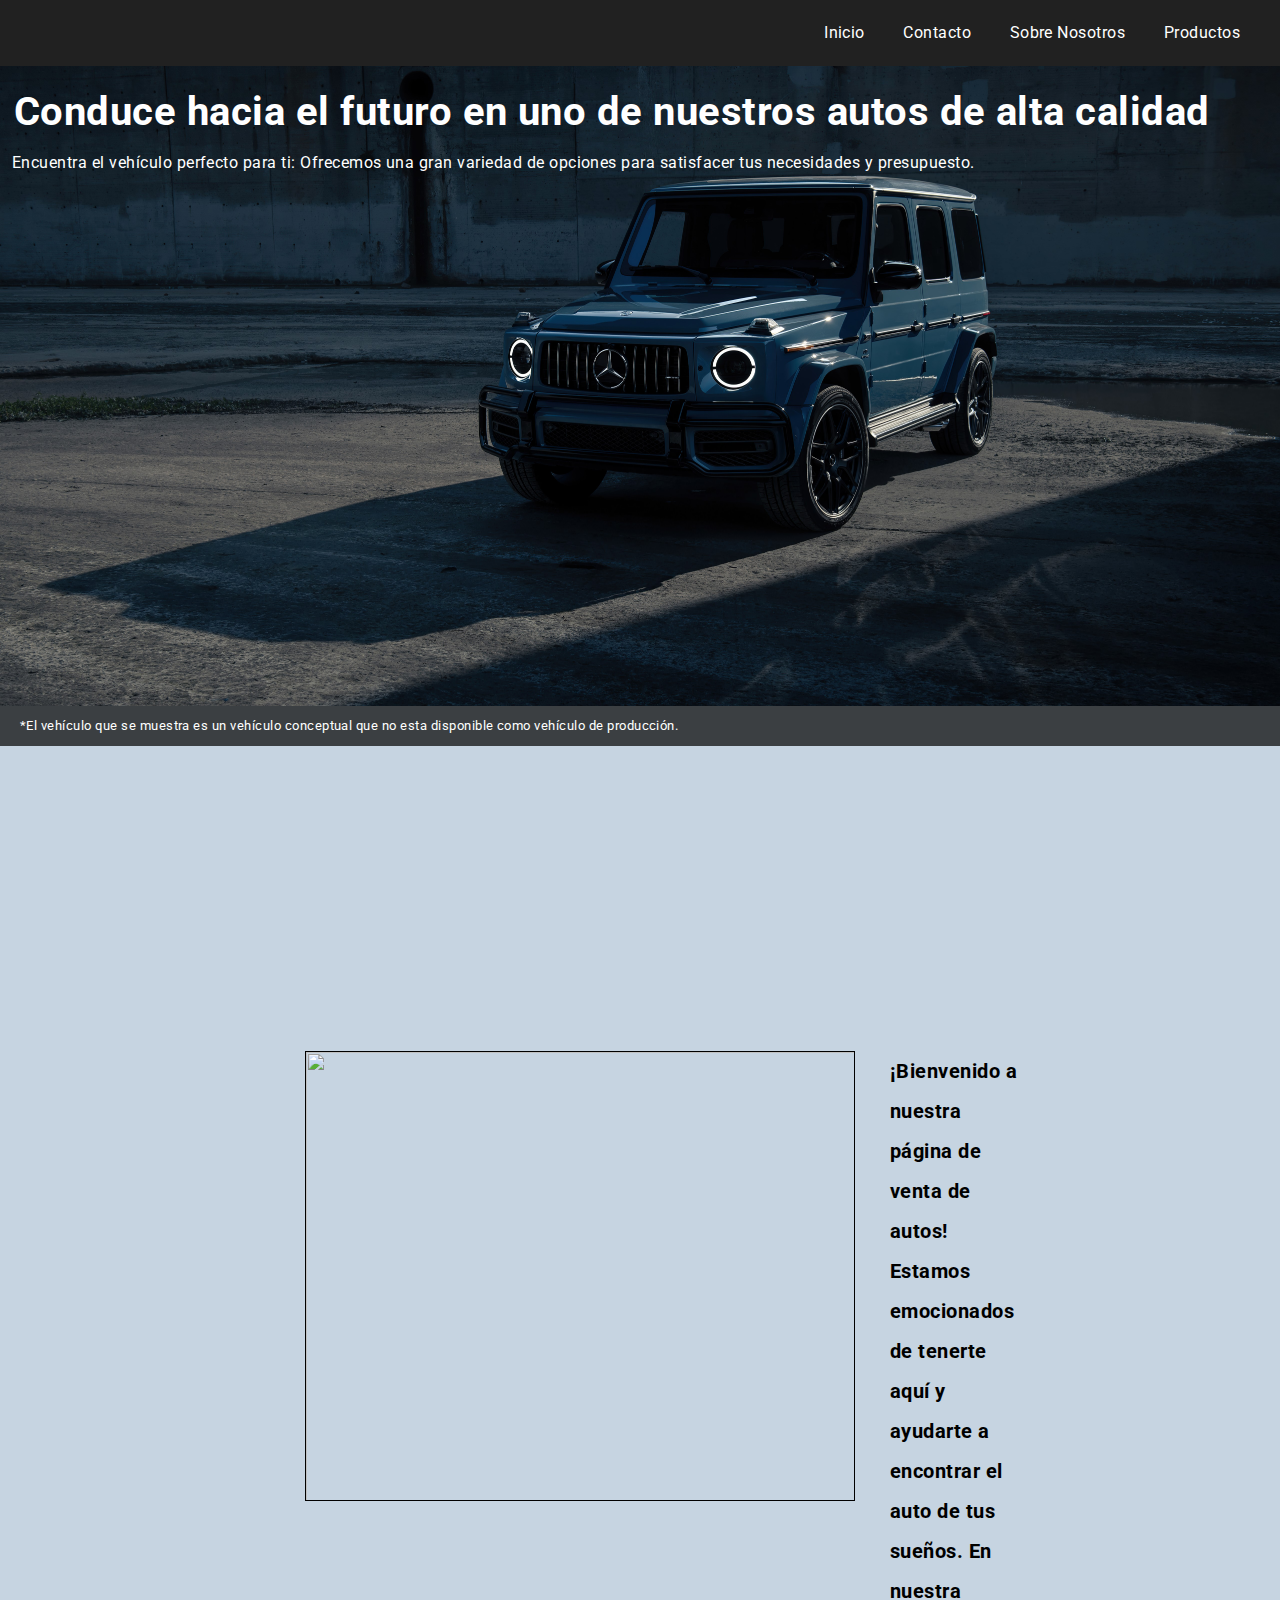
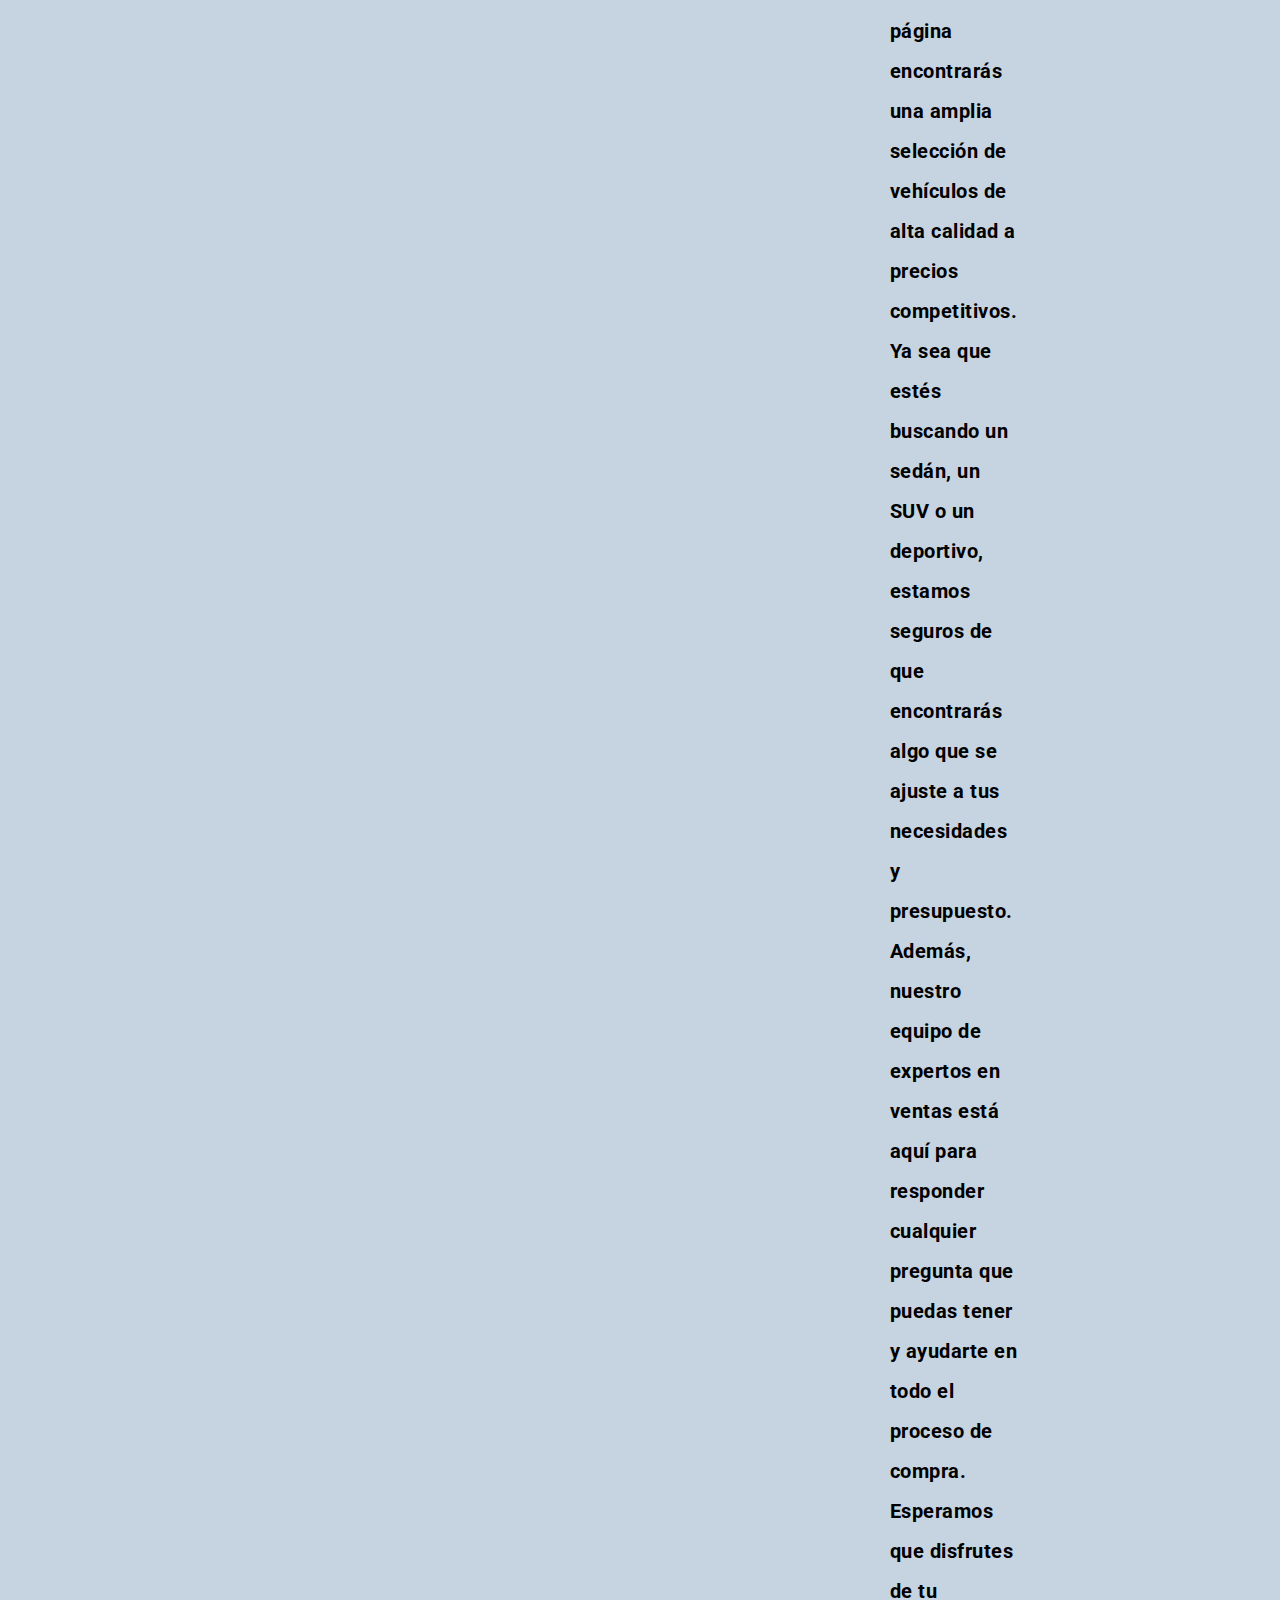
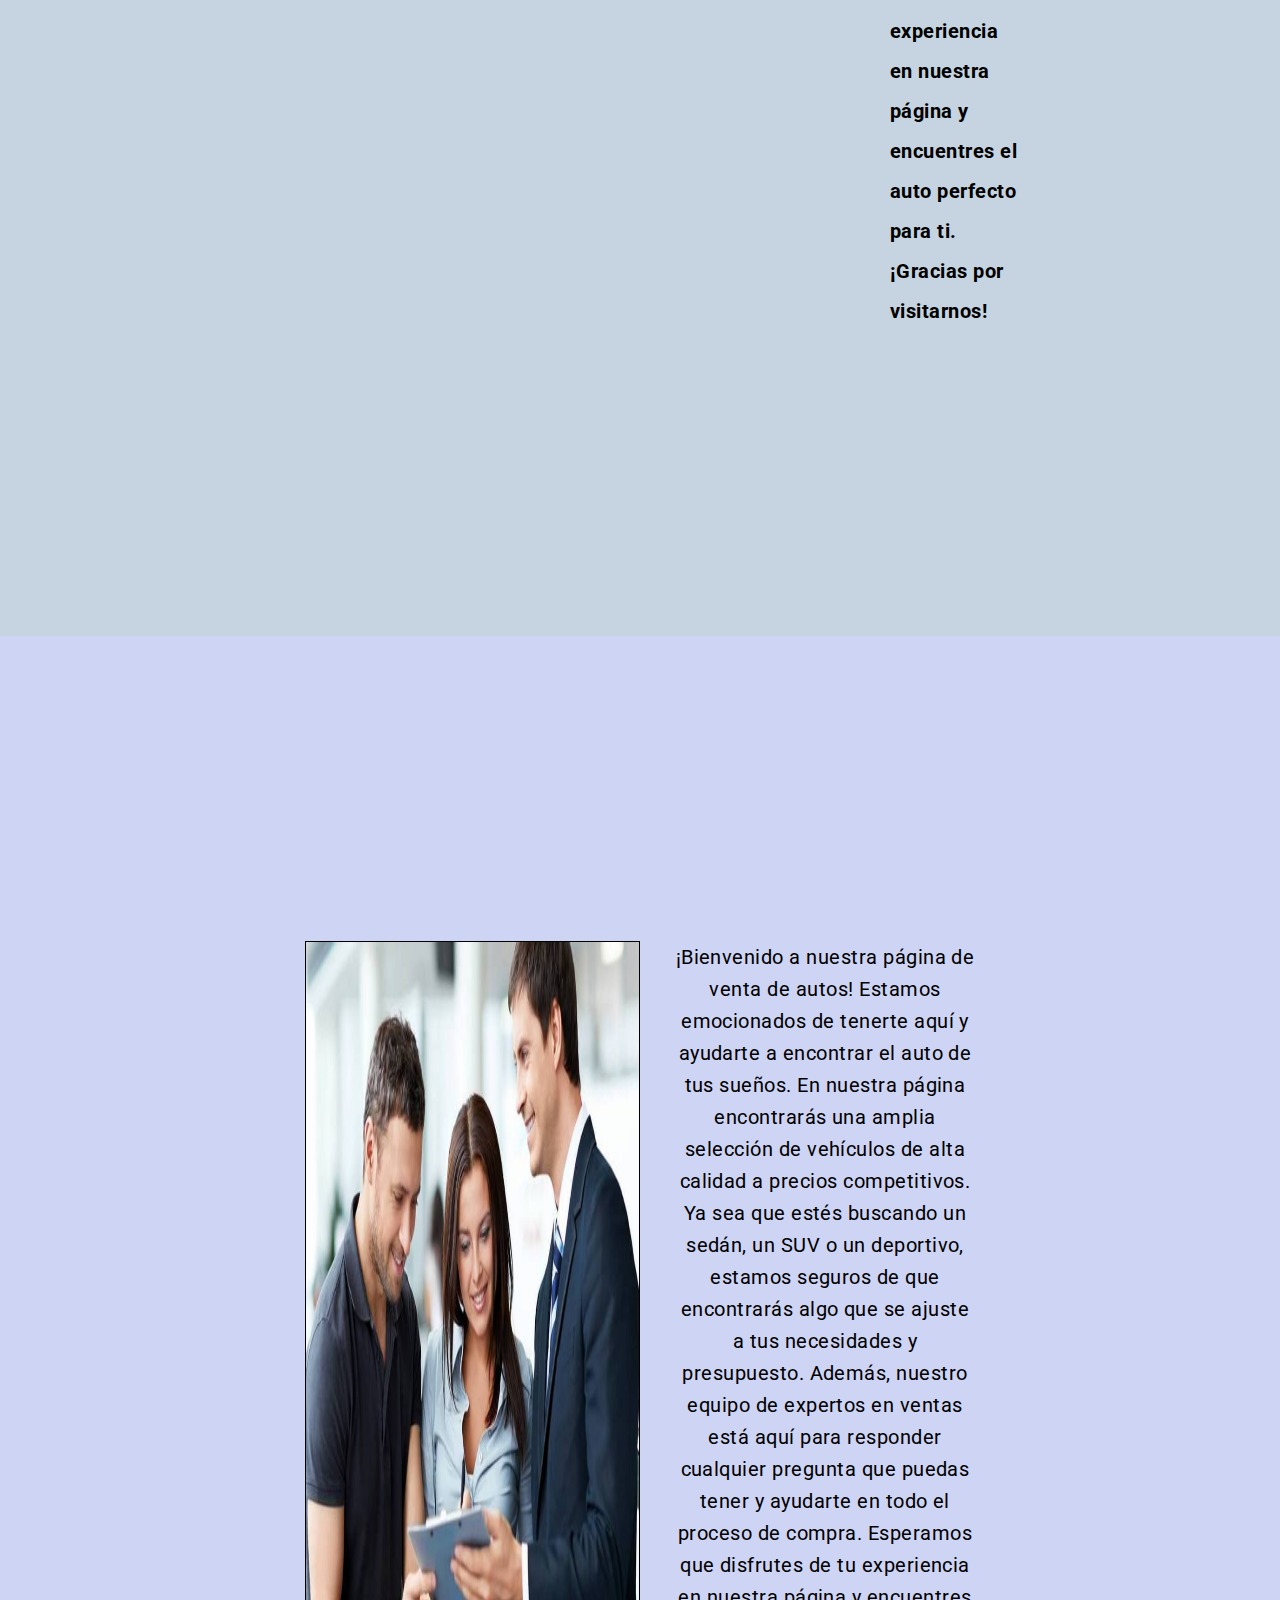
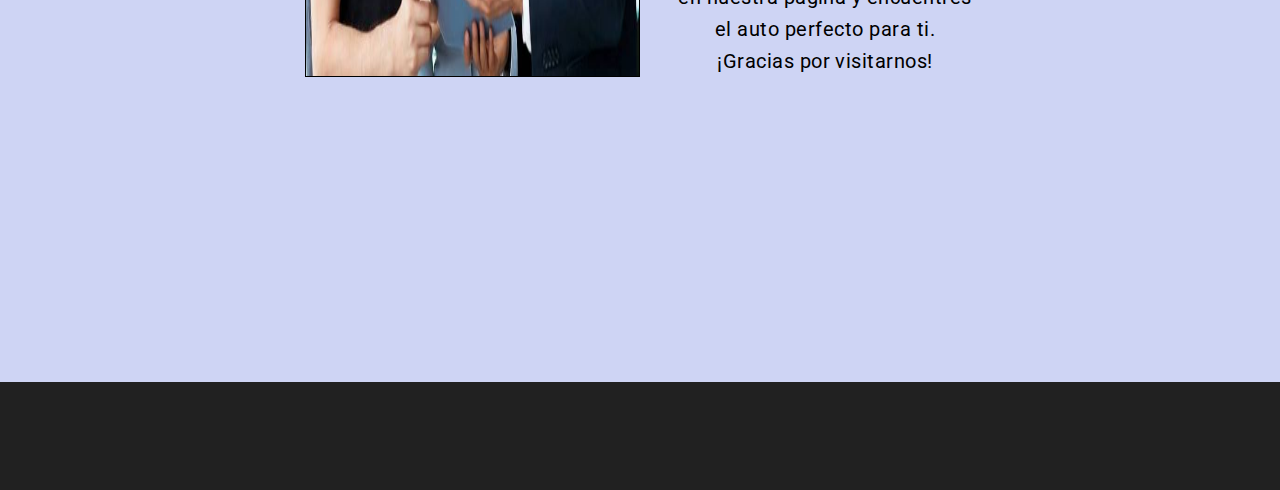
==== index.html @ ade46523 "TpFinal" ====
<!DOCTYPE html>
<html lang="en">
<head>
    <meta charset="UTF-8">
    <meta http-equiv="X-UA-Compatible" content="IE=edge">
    <meta name="viewport" content="width=device-width, initial-scale=1.0">
    <title>Kuchao</title>
    <link rel="stylesheet" href="./Style/Style.css"> 
</head>
<body>
    <header>
        <nav>
            <a href="">Inicio</a>
            <a href="">Contacto</a>
            <a href="">Sobre Nosotros</a>
            <a href="Productos.html">Productos</a>
        </nav>

    </header>
    <main>
<section>
        
       <div  class="conteiner1">
        
        <h1>Conduce hacia el futuro en uno de nuestros autos de alta calidad</h1>
        <P>Encuentra el vehículo perfecto para ti: Ofrecemos una gran variedad de opciones para satisfacer tus necesidades y presupuesto.</P>
       </div>
</section>

<section>
       <div class="PiedeImagen">
        <p>
            *El vehículo que se muestra es un vehículo conceptual que no esta disponible como vehículo de producción.</p>
       </div>
</section>

<section>
    <div class="partedepresentacion">
        <img src="./Concesinario.png">
        <p>
        ¡Bienvenido a nuestra página de venta de autos! Estamos emocionados de tenerte aquí y ayudarte a encontrar el auto de tus sueños. En nuestra página encontrarás una amplia selección de vehículos de alta calidad a precios competitivos. Ya sea que estés buscando un sedán, un SUV o un deportivo, estamos seguros de que encontrarás algo que se ajuste a tus necesidades y presupuesto. Además, nuestro equipo de expertos en ventas está aquí para responder cualquier pregunta que puedas tener y ayudarte en todo el proceso de compra. Esperamos que disfrutes de tu experiencia en nuestra página y encuentres el auto perfecto para ti. ¡Gracias por visitarnos!
        </p>
    </div>
      
    </div>
</section>
<section>
    <div class="cliente">
      <img src="./Clientes.png" class="clienteimg">
      <p>¡Bienvenido a nuestra página de venta de autos! Estamos emocionados de tenerte aquí y ayudarte a encontrar el auto de tus sueños. En nuestra página encontrarás una amplia selección de vehículos de alta calidad a precios competitivos. Ya sea que estés buscando un sedán, un SUV o un deportivo, estamos seguros de que encontrarás algo que se ajuste a tus necesidades y presupuesto. Además, nuestro equipo de expertos en ventas está aquí para responder cualquier pregunta que puedas tener y ayudarte en todo el proceso de compra. Esperamos que disfrutes de tu experiencia en nuestra página y encuentres el auto perfecto para ti. ¡Gracias por visitarnos!</p>
    </div>
</section>

    </main>
    <footer>

    </footer>
</body>
</html>
---- Style/Style.css ----
@import url('https://fonts.googleapis.com/css2?family=Roboto:wght@100&display=swap');
@import url("https://cdn.jsdelivr.net/npm/bootstrap-icons@1.10.4/font/bootstrap-icons.css");
@import url('https://fonts.googleapis.com/css2?family=Inter:wght@500&display=swap');


* {
    margin: 0;
    padding: 0;
    box-sizing: border-box;
    font-family:'Roboto', sans-serif ;
  

}
body{
    width: 100%;
    height: 100%;
    letter-spacing: 0.03em;
    line-height: 1.6;
    background: #6e869a;
    
}

.mainproductos{
    display: flex;
    flex-direction: column;
    align-items: center;
    gap: 50px;
    margin-top: 50px;

}
header {
    background-color: rgb(33, 33, 33);
    color: white;
    padding: 20px 40px;
    display: flex;
    justify-content: flex-end;
   
}

header nav { 
    display: flex;
    align-items: center;
    gap: 3vw;
   
}
nav a {
    display: flex;
    justify-content: space-between;
    text-align: right;
    color: white;
    text-decoration: none;
    


}

.conteiner1 {
    margin: 0%;
    padding: 25%;
    width: 100%;
    background-image: url(Imagenes/Auto1.png);
    background-position: center;
    background-repeat: no-repeat;
    background-size: cover;
    

    
    
   
}

.conteiner1 h1 {
    color:white;
    position: absolute;
    top:80px;
    left: 14px;
    font-size: 40px;
    font-family: 'Roboto', sans-serif;
   

}
.conteiner1 p{
    font-size: medium;
    color:white;
    position: absolute;
    top: 150px;
    left: 12px;


}

.PiedeImagen p {
    color: white;
    background-color: #302f2fd0;
    padding: 10px 20px;
    font-family: 'Roboto', sans-serif;
    font-size: small;
    
}

.partedepresentacion{
    padding: 305px;
    background-color: #c6d4e1;
    display: flex;
    gap: 35px;
    opacity: 0,8;
   
   

}
.partedepresentacion::before{
    content: "";
    position: absolute;
    top: 150%; 
    left: -173px;;
    width: 100%;
    height: 100%;

    background: linear-gradient(to bottom left,rgba(151, 148, 148, 0.692), rgba(252, 202, 109, 0.815));
    background-size: cover;
    clip-path: polygon(14% 22%, 0% 0%, 36% 10%, 28% 2%, 66% 8%, 61% 3%, 100% 13%, 74% 14%, 81% 21%, 49% 17%, 54% 26%);
    z-index: -1;
    transform: rotate(20deg);
    
}
.partedepresentacion img {
    width: 550px;
    height: 450px;
    border: #000000 solid 1px;
    
    

}
.partedepresentacion p{
    font-size: 20px;
    text-align: left;
    line-height: 2;
    font-weight: bold;
    

}
.cliente{
    padding: 305px;
    background-color:#ced4f4;
    display: flex;
    gap: 35px;
    
    
}


.cliente img{
    width: 50%;
    border: #000000 solid 1px;
    




}
.cliente p{
    font-size: 20px;
    text-align: center;
    


}

.titulo{
    color:black;
    text-align: center;
    font-size: 40px;
    margin-top: 100px;
    font-weight: 100;
    
}
#contenedor{
    display: flex;
    justify-content: center;
    flex-wrap: wrap;
    gap: 30px
}
.carta{
    color: #000000;
    width: 330px;
    border-radius: 6px;
    box-shadow: 10px 5px 5px #1f20209f;
    overflow: hidden;
    margin: 20px;
    text-align: center;
    transition: all 400ms ease;
    background-color: white;
    display: flex;     
    flex-direction: column;     
    justify-content: space-between;
    font-weight: bold;
}
.carta:hover{
    transform: translateY(-5%);
    box-shadow: 5 5px 20px rgba(0, 0, 0, 0.4);
}
.carta img{
    width: 330px;
    height: 220px;

}
.titulo-producto{
    font-family: 'Inter', sans-serif;
}

.carta p{
    line-height: 1.5;
    color: black;
}
.carta a{
    
    text-decoration: none;
    display: inline-block;
    margin: 2px;
    color: #4e4e4e;
    border: 1px solid #000000;
    border-radius: 4px;
    transition: all 400ms ease;
    display: flex;
    justify-content: center;
    width: 149px;
    align-self: center;
}
.carta a:hover{
    background: #f8f8f8;
    color: rgb(0, 0, 0);
}

:root{
    --color-de-fuente: rgb(245, 237, 237);
    --color-bg-black: black;
    --color-bg-grey-primary: rgb(82, 72, 72);
    --color-bg-grey-secondary: rgb(114, 101, 101);
    --color-bg-grey-dark: rgb(24, 23, 23);
    --color-bg-rojo: rgb(215, 35, 35);
}
.buscar{
    background-color: var(--color-de-fuente);
    display: flex;
    justify-content:space-between;
    align-items: center;
    width: 90%;
    height: 60px;
    border-radius: 40px;
    
}
.buscar form{
    display: flex;
    align-items: center;
    width: 100%;
}
.buscador:focus{
    outline: none;
    color: black;
}
.buscar:focus-within{
    box-sizing: content-box;
    border: 1px rgba(0, 0, 0, 0.89) solid;
    outline: 1px white solid;
    height: 57px;
}
input{
    padding-left: 40px;
    font-size: 25px;
    border: none;
    width: 100%;
    height: 100%;
    background-color: var(--color-de-fuente);
    color: var(--color-bg-grey-primary);
    border-radius: 40px;
}
.buscar i{
    color: var(--color-bg-black);
    font-size: 35px;
    text-decoration-style: solid;
    margin: 0 40px;
}

footer{
    background-color: rgb(33, 33, 33);
    color: white;
    text-align: center;
    padding: 6vh;
    }
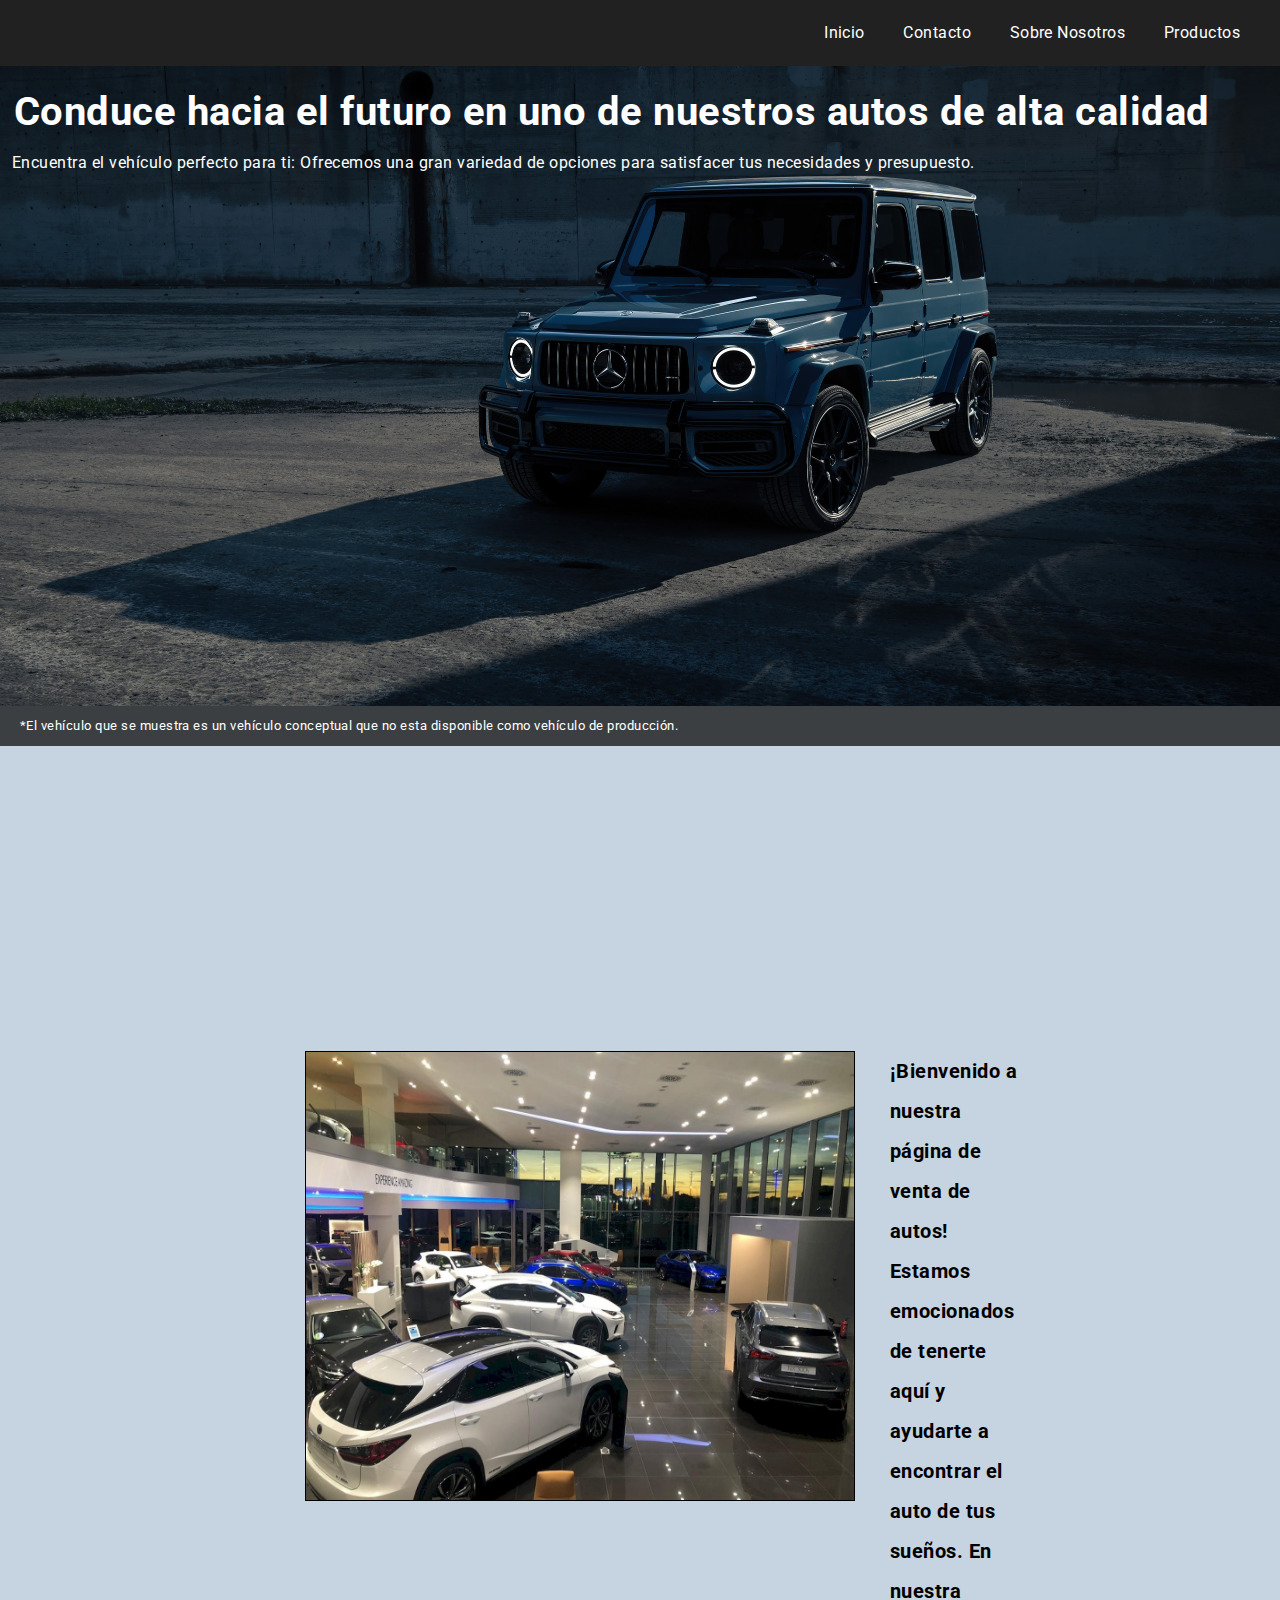
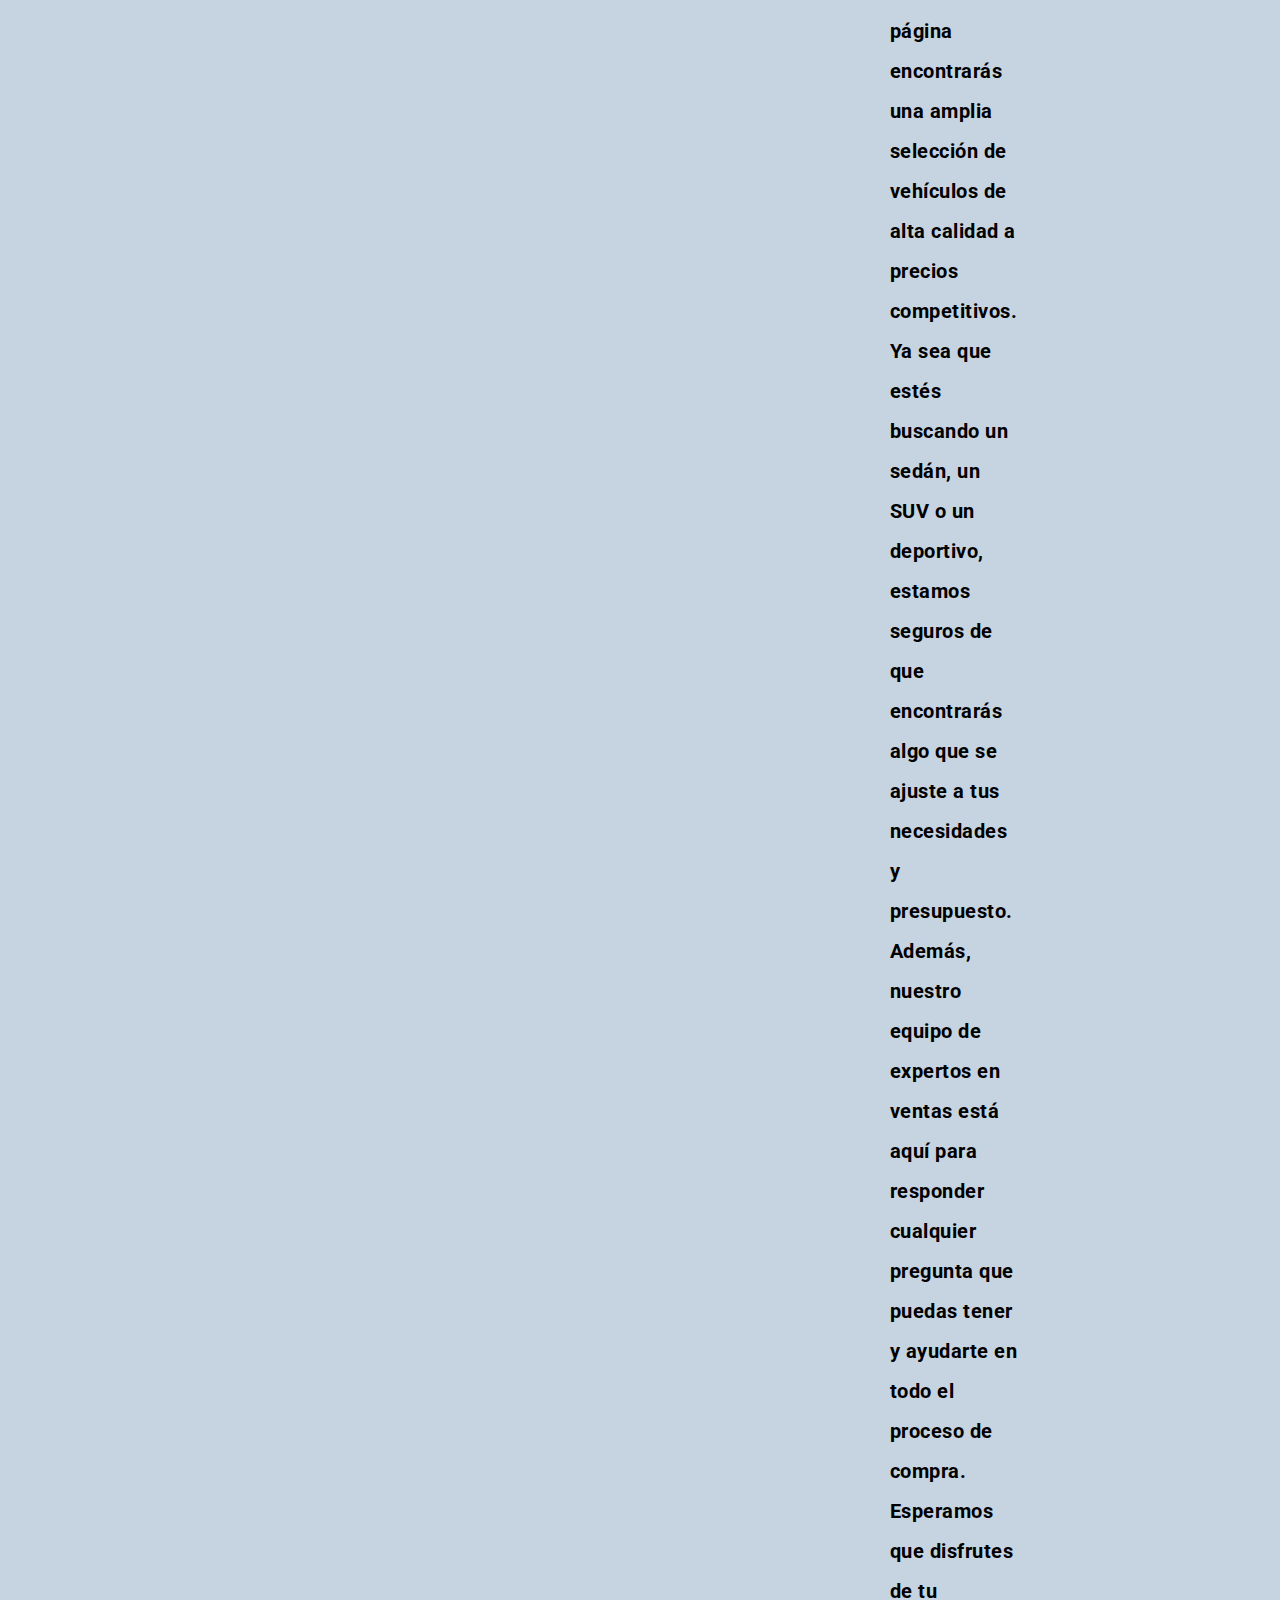
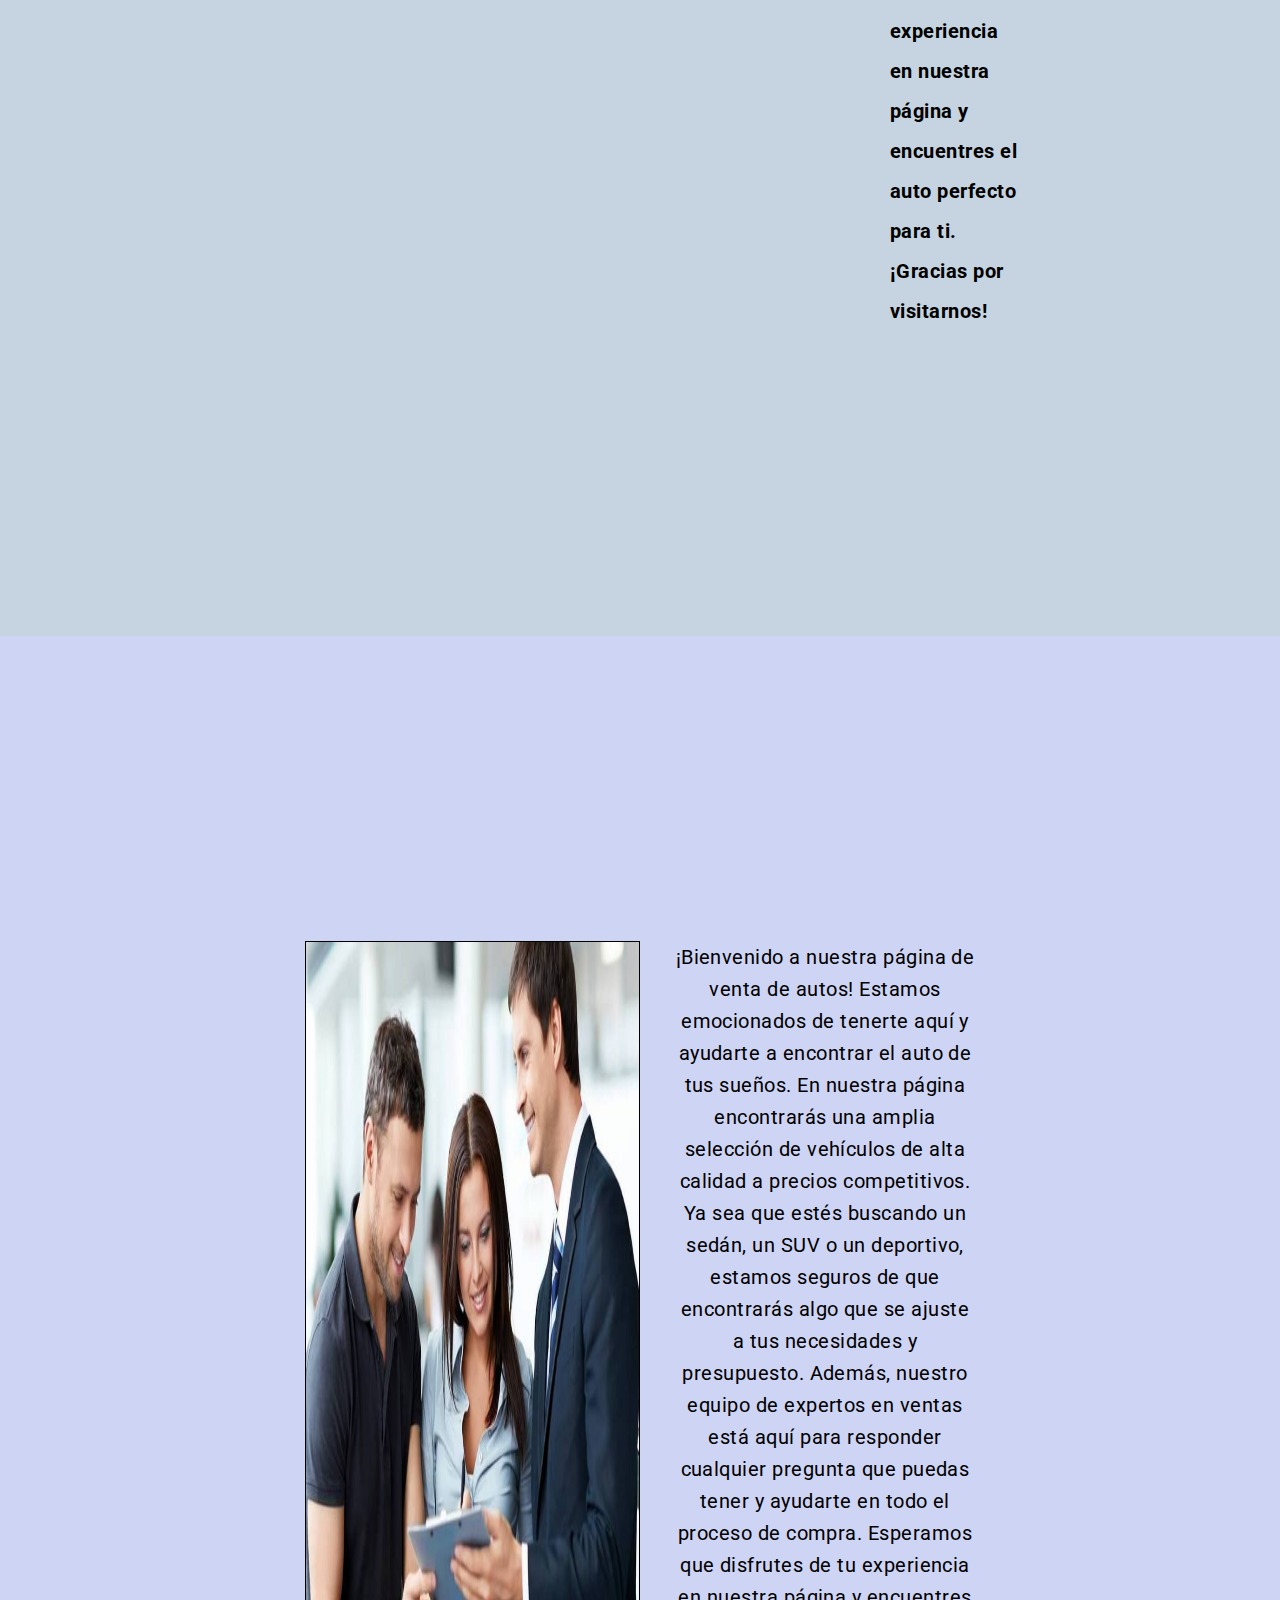
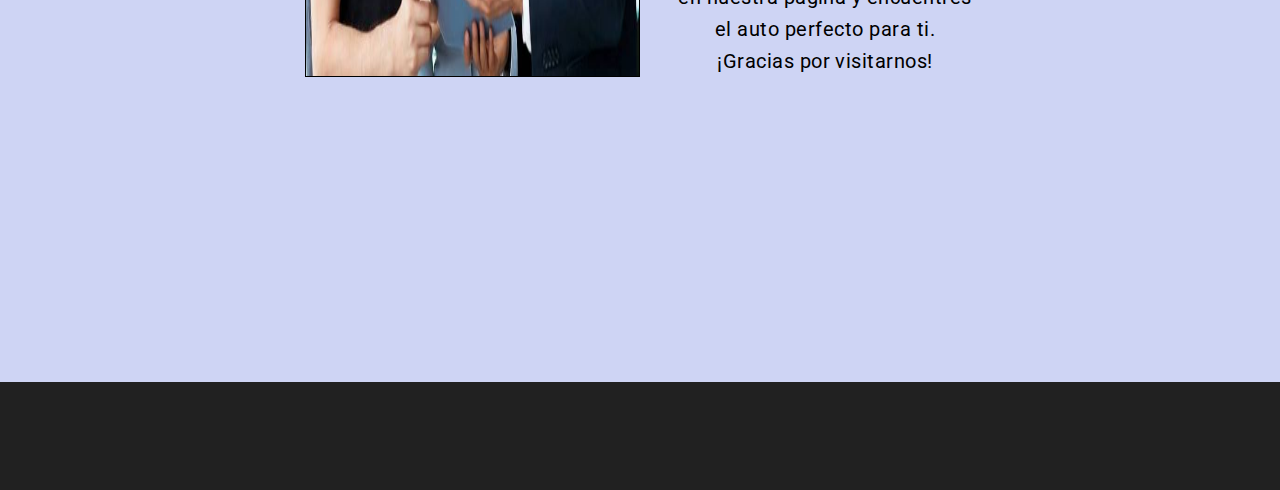
==== commit 6ce8911e: "tpfinal2" ====
--- a/index.html
+++ b/index.html
@@ -36,7 +36,7 @@
 
 <section>
     <div class="partedepresentacion">
-        <img src="./Concesinario.png">
+        <img src="/concesinario.png">
         <p>
         ¡Bienvenido a nuestra página de venta de autos! Estamos emocionados de tenerte aquí y ayudarte a encontrar el auto de tus sueños. En nuestra página encontrarás una amplia selección de vehículos de alta calidad a precios competitivos. Ya sea que estés buscando un sedán, un SUV o un deportivo, estamos seguros de que encontrarás algo que se ajuste a tus necesidades y presupuesto. Además, nuestro equipo de expertos en ventas está aquí para responder cualquier pregunta que puedas tener y ayudarte en todo el proceso de compra. Esperamos que disfrutes de tu experiencia en nuestra página y encuentres el auto perfecto para ti. ¡Gracias por visitarnos!
         </p>
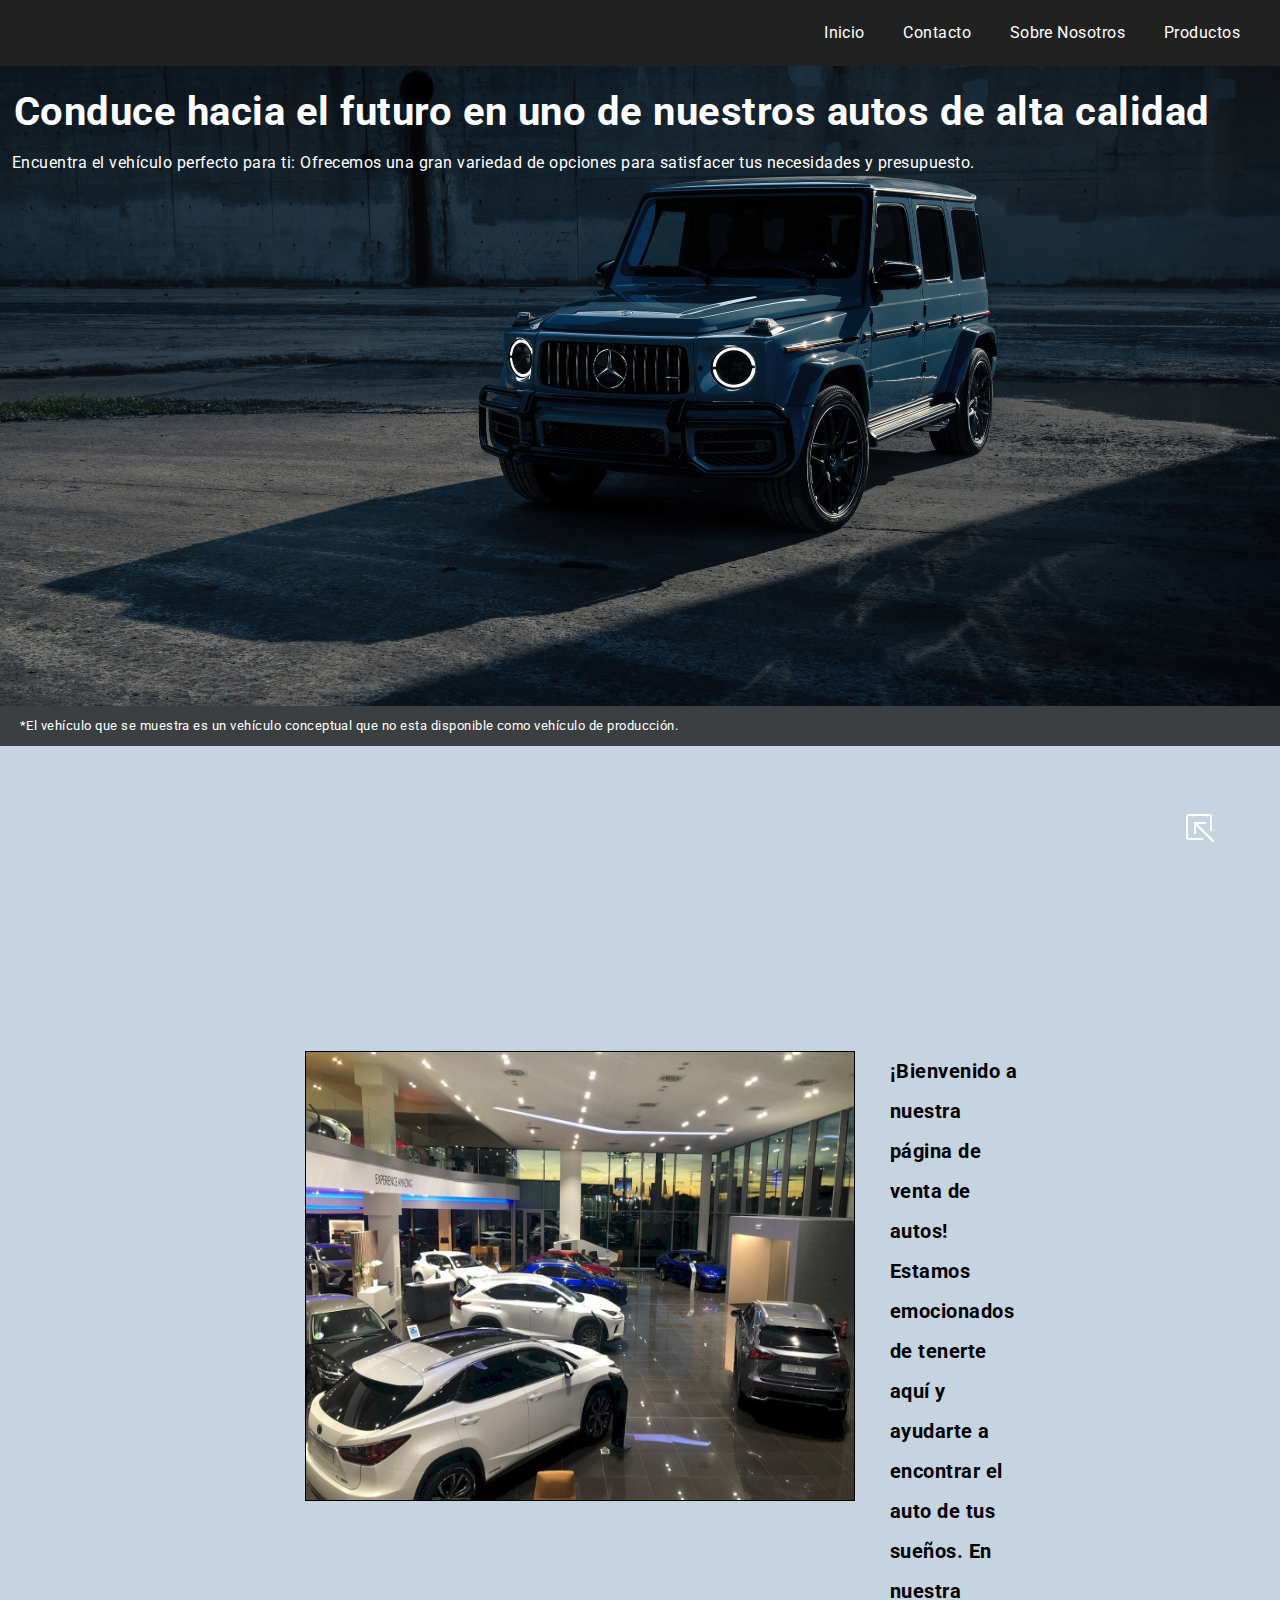
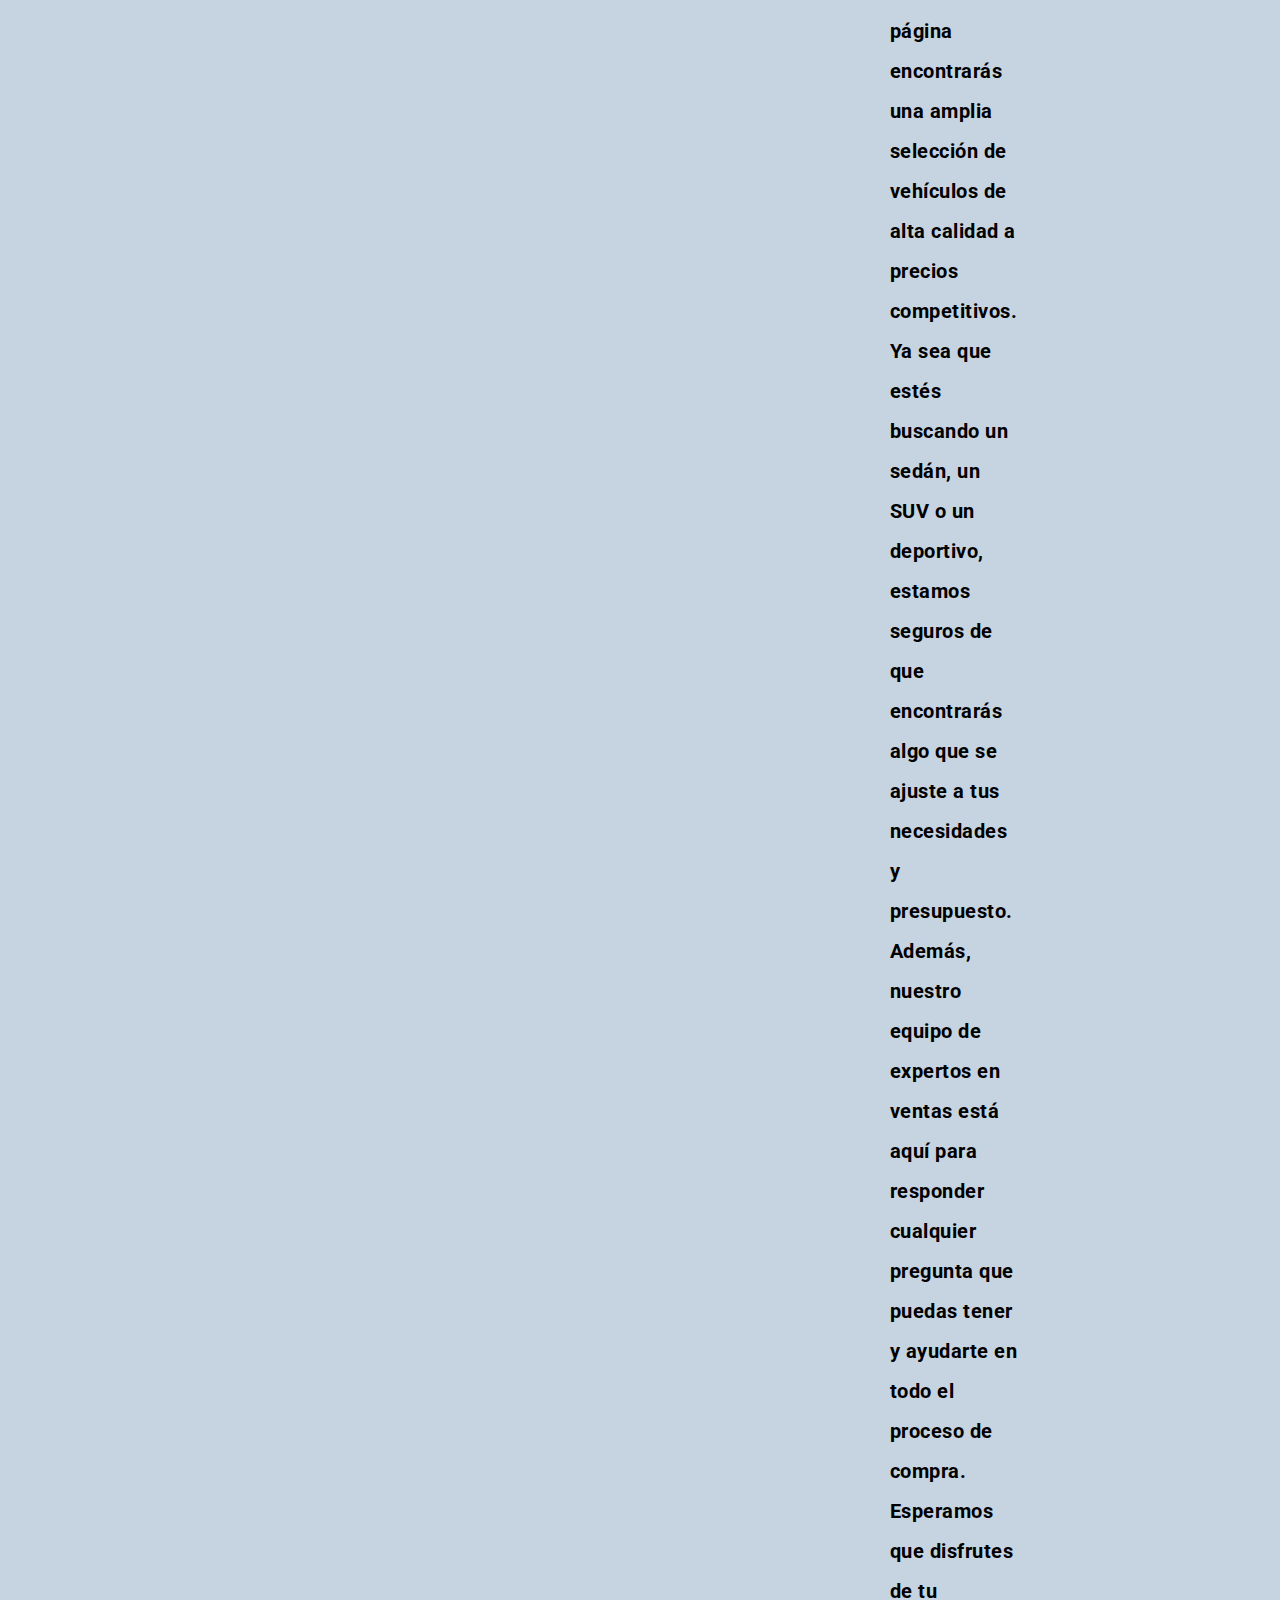
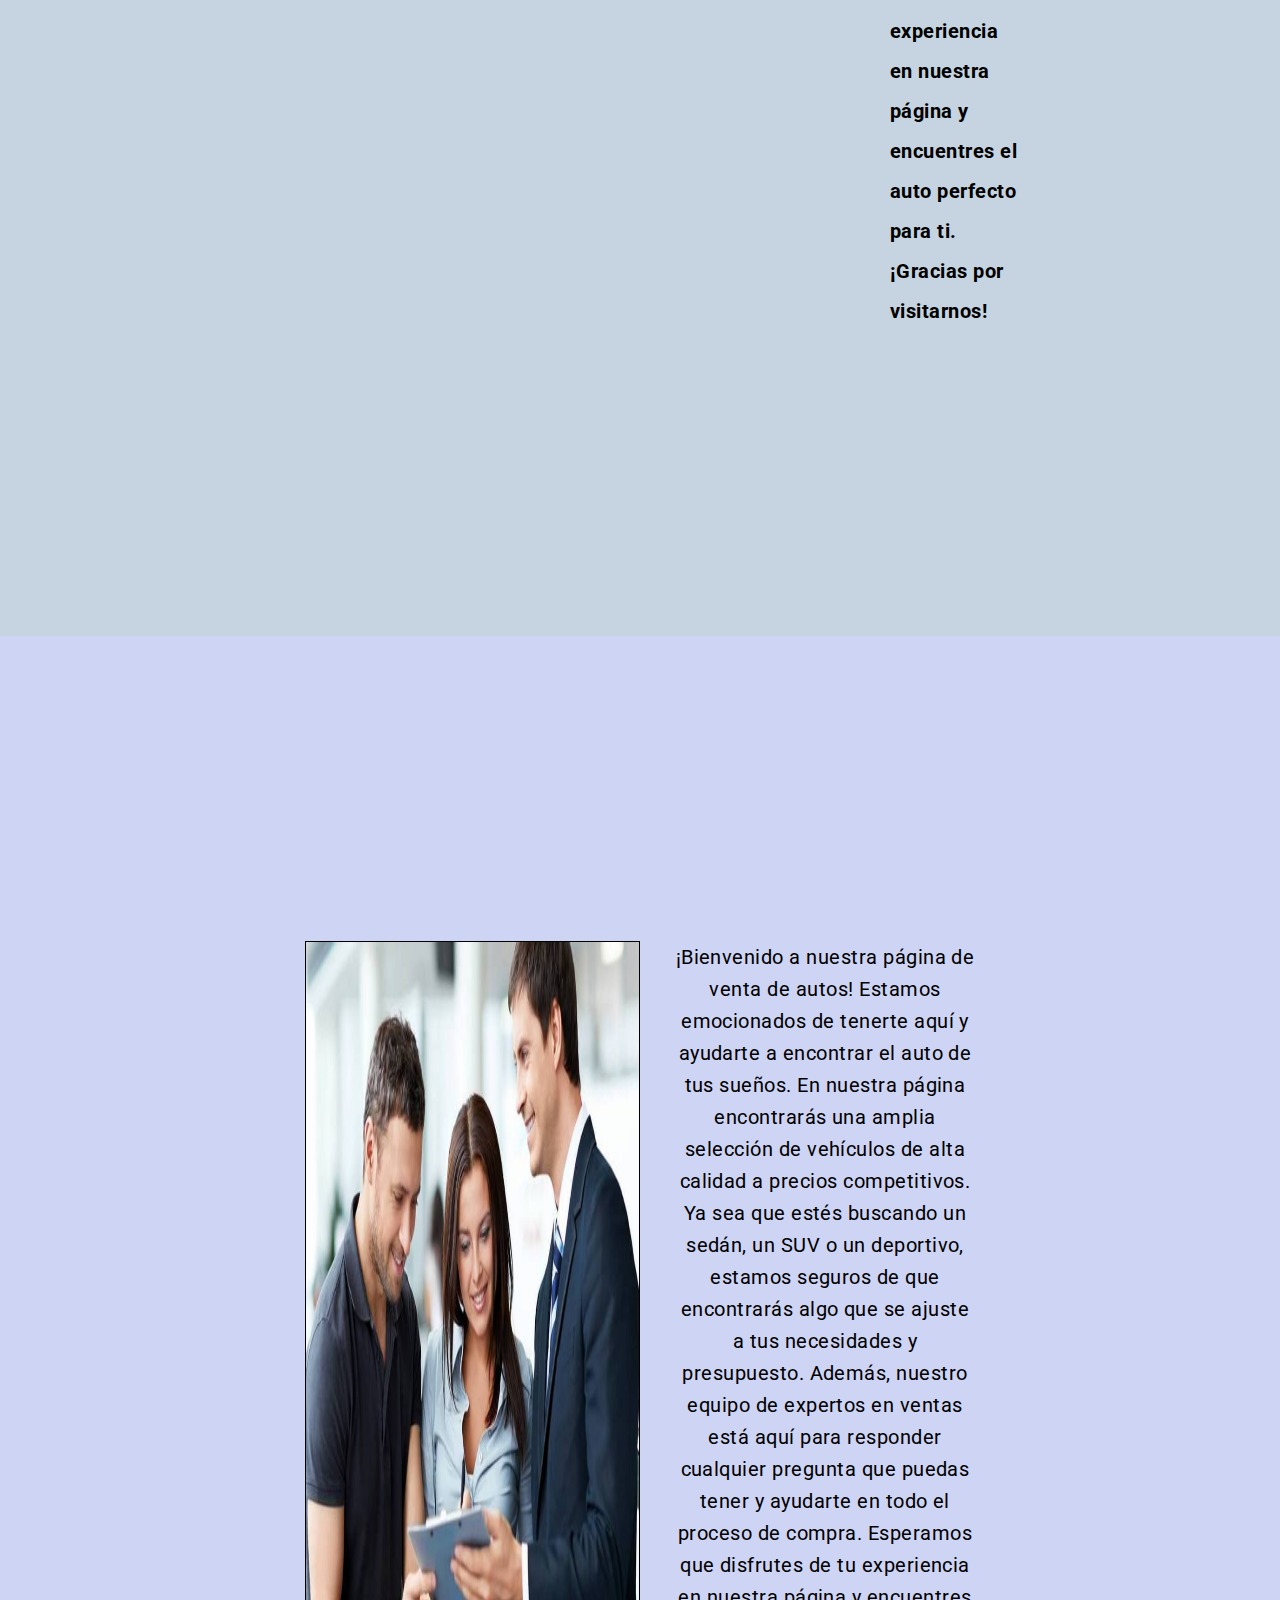
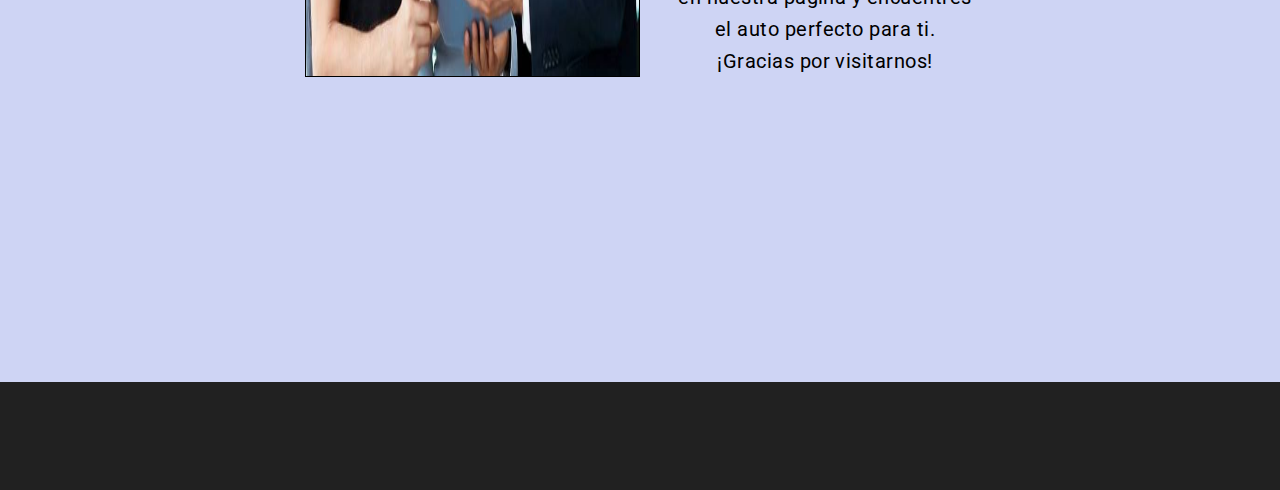
==== commit 7aa8d95b: "vamosbien" ====
--- a/index.html
+++ b/index.html
@@ -36,7 +36,7 @@
 
 <section>
     <div class="partedepresentacion">
-        <img src="/concesinario.png">
+        <img src="./sucursal/sucursal.png">
         <p>
         ¡Bienvenido a nuestra página de venta de autos! Estamos emocionados de tenerte aquí y ayudarte a encontrar el auto de tus sueños. En nuestra página encontrarás una amplia selección de vehículos de alta calidad a precios competitivos. Ya sea que estés buscando un sedán, un SUV o un deportivo, estamos seguros de que encontrarás algo que se ajuste a tus necesidades y presupuesto. Además, nuestro equipo de expertos en ventas está aquí para responder cualquier pregunta que puedas tener y ayudarte en todo el proceso de compra. Esperamos que disfrutes de tu experiencia en nuestra página y encuentres el auto perfecto para ti. ¡Gracias por visitarnos!
         </p>
@@ -50,8 +50,11 @@
       <p>¡Bienvenido a nuestra página de venta de autos! Estamos emocionados de tenerte aquí y ayudarte a encontrar el auto de tus sueños. En nuestra página encontrarás una amplia selección de vehículos de alta calidad a precios competitivos. Ya sea que estés buscando un sedán, un SUV o un deportivo, estamos seguros de que encontrarás algo que se ajuste a tus necesidades y presupuesto. Además, nuestro equipo de expertos en ventas está aquí para responder cualquier pregunta que puedas tener y ayudarte en todo el proceso de compra. Esperamos que disfrutes de tu experiencia en nuestra página y encuentres el auto perfecto para ti. ¡Gracias por visitarnos!</p>
     </div>
 </section>
-
+<a href="#">
+    <i class="bi bi-box-arrow-in-up-left"></i>
+</a>
     </main>
+  
     <footer>
 
     </footer>
--- a/Style/Style.css
+++ b/Style/Style.css
@@ -280,7 +280,14 @@
     text-decoration-style: solid;
     margin: 0 40px;
 }
-
+.bi-box-arrow-in-up-left {
+    color: white;
+    text-decoration: none;
+    font-size: 32px;
+    position: fixed;
+    right: 5%;
+    bottom: 5%;
+}
 footer{
     background-color: rgb(33, 33, 33);
     color: white;
@@ -288,4 +295,6 @@
     padding: 6vh;
     }
 
-
+    @media screen and (max-width: 800px) {
+
+    }
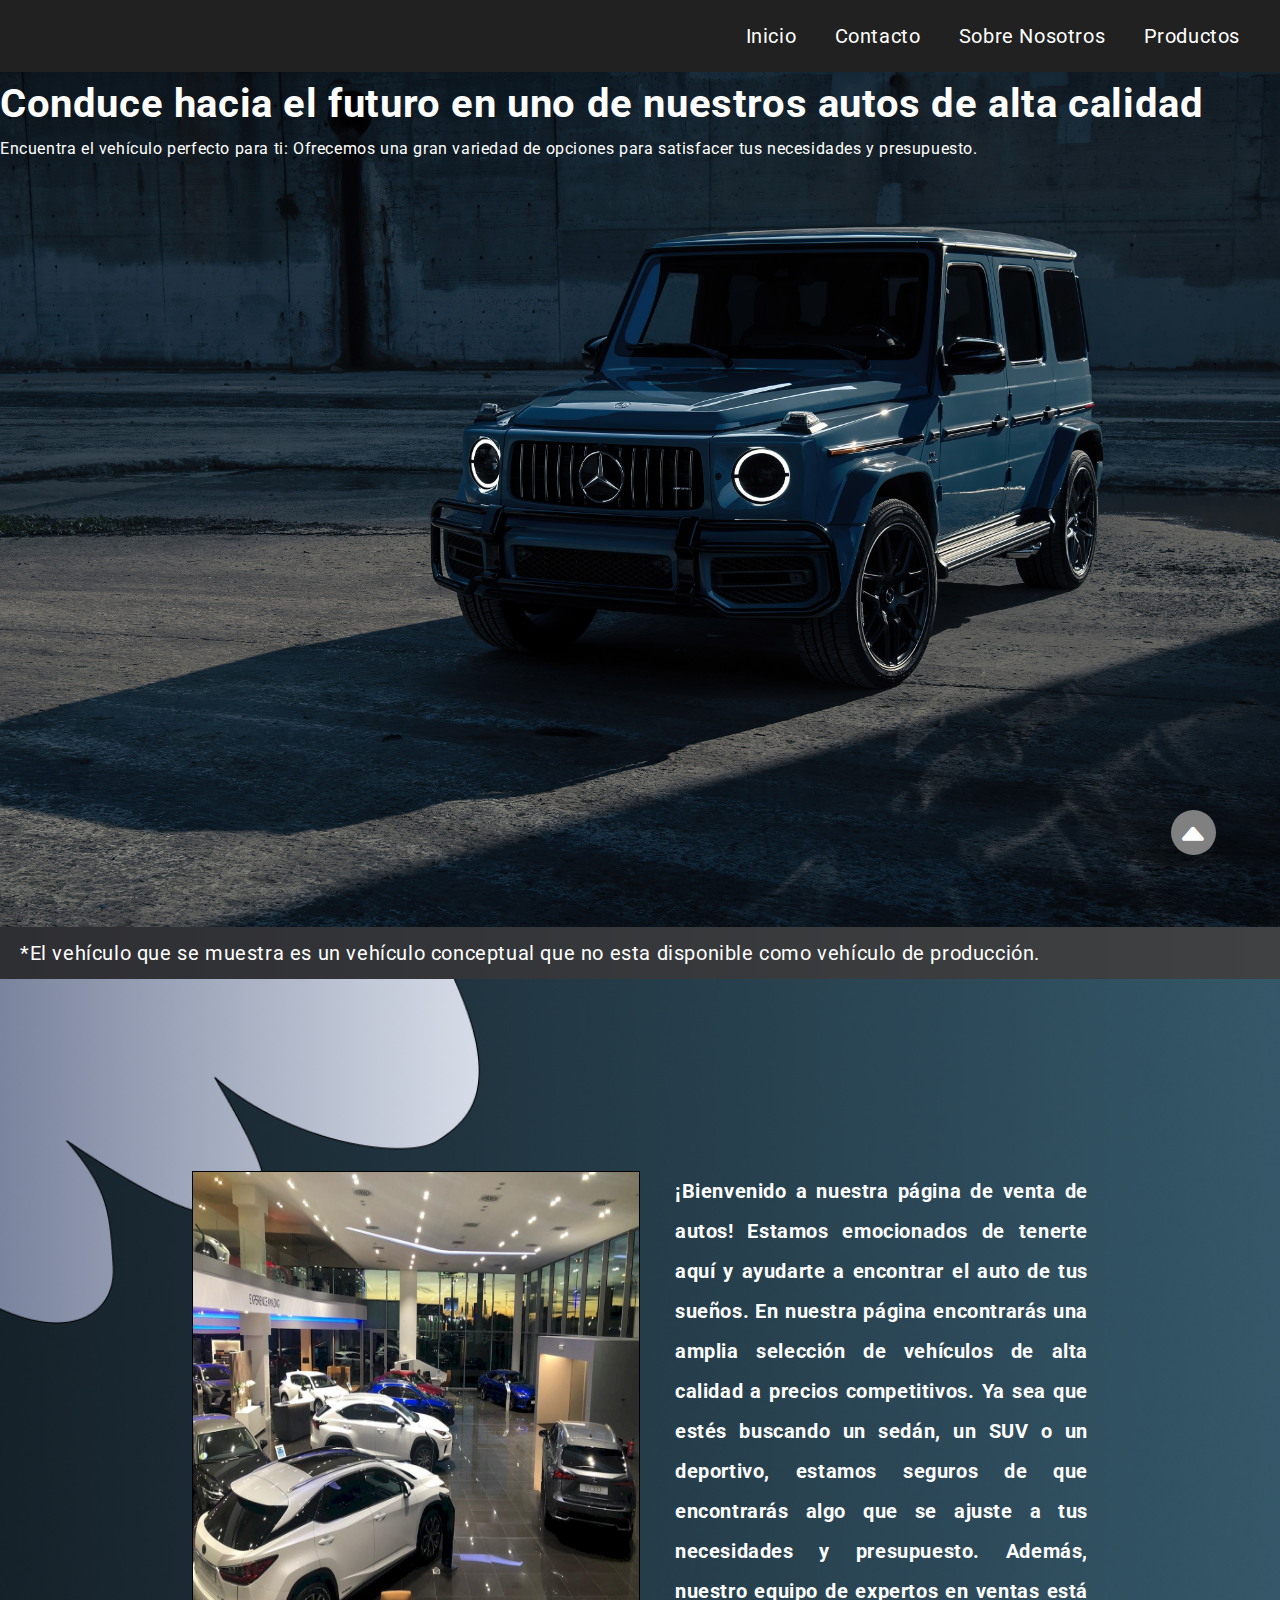
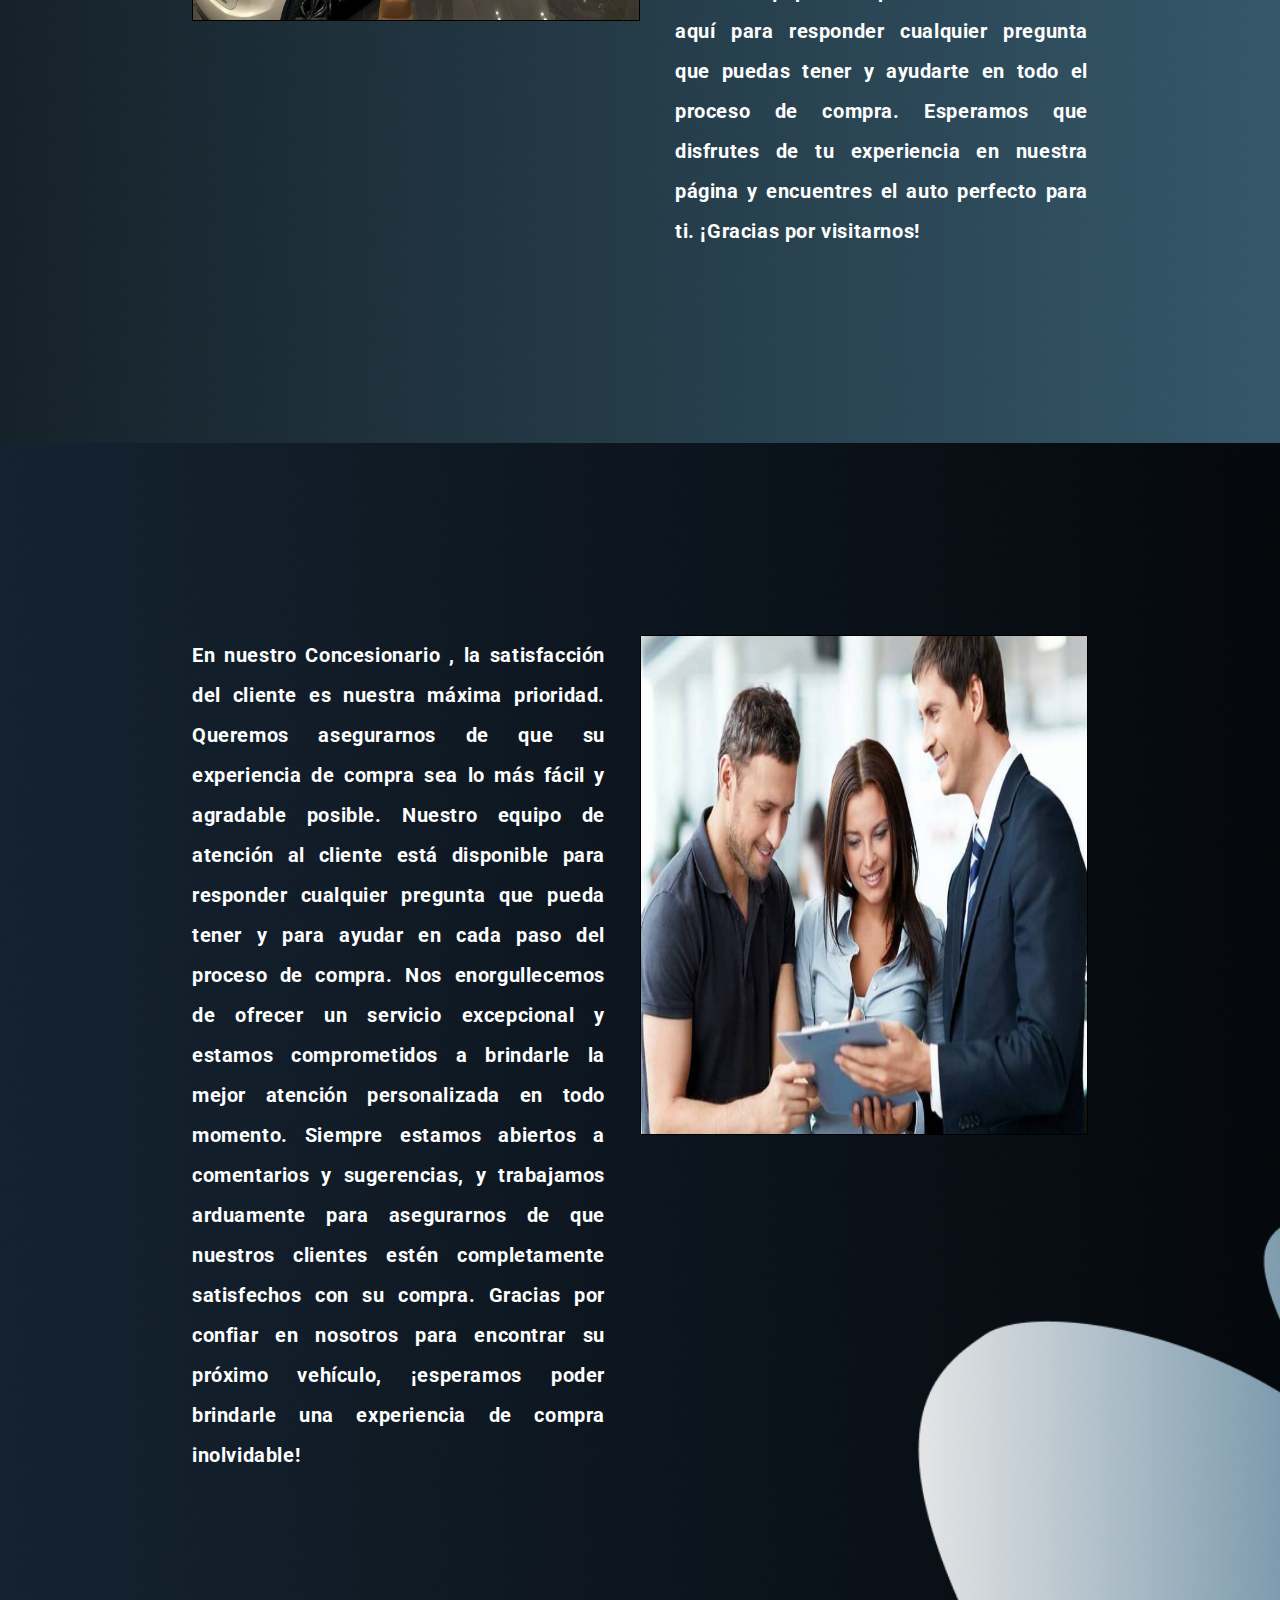
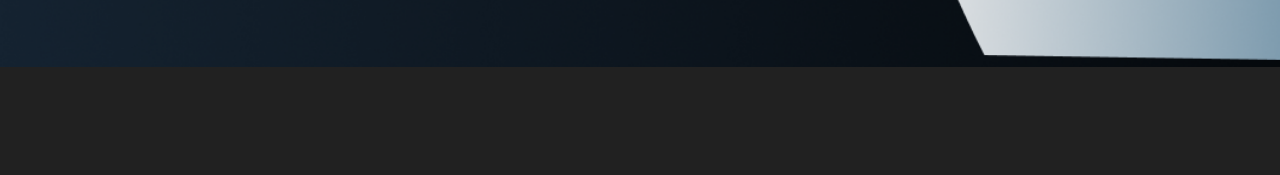
==== commit cf705ae8: "actualizacion" ====
--- a/index.html
+++ b/index.html
@@ -10,11 +10,13 @@
 <body>
     <header>
         <nav>
+           
             <a href="">Inicio</a>
-            <a href="">Contacto</a>
+            <a href="Contacto.html">Contacto</a>
             <a href="">Sobre Nosotros</a>
             <a href="Productos.html">Productos</a>
         </nav>
+        <i class="bi bi-list"></i>
 
     </header>
     <main>
@@ -36,7 +38,7 @@
 
 <section>
     <div class="partedepresentacion">
-        <img src="./sucursal/sucursal.png">
+        <img src="./sucursal/sucursal.png" alt="sucursal">
         <p>
         ¡Bienvenido a nuestra página de venta de autos! Estamos emocionados de tenerte aquí y ayudarte a encontrar el auto de tus sueños. En nuestra página encontrarás una amplia selección de vehículos de alta calidad a precios competitivos. Ya sea que estés buscando un sedán, un SUV o un deportivo, estamos seguros de que encontrarás algo que se ajuste a tus necesidades y presupuesto. Además, nuestro equipo de expertos en ventas está aquí para responder cualquier pregunta que puedas tener y ayudarte en todo el proceso de compra. Esperamos que disfrutes de tu experiencia en nuestra página y encuentres el auto perfecto para ti. ¡Gracias por visitarnos!
         </p>
@@ -46,12 +48,13 @@
 </section>
 <section>
     <div class="cliente">
-      <img src="./Clientes.png" class="clienteimg">
-      <p>¡Bienvenido a nuestra página de venta de autos! Estamos emocionados de tenerte aquí y ayudarte a encontrar el auto de tus sueños. En nuestra página encontrarás una amplia selección de vehículos de alta calidad a precios competitivos. Ya sea que estés buscando un sedán, un SUV o un deportivo, estamos seguros de que encontrarás algo que se ajuste a tus necesidades y presupuesto. Además, nuestro equipo de expertos en ventas está aquí para responder cualquier pregunta que puedas tener y ayudarte en todo el proceso de compra. Esperamos que disfrutes de tu experiencia en nuestra página y encuentres el auto perfecto para ti. ¡Gracias por visitarnos!</p>
+      
+      <p>En nuestro Concesionario , la satisfacción del cliente es nuestra máxima prioridad. Queremos asegurarnos de que su experiencia de compra sea lo más fácil y agradable posible. Nuestro equipo de atención al cliente está disponible para responder cualquier pregunta que pueda tener y para ayudar en cada paso del proceso de compra. Nos enorgullecemos de ofrecer un servicio excepcional y estamos comprometidos a brindarle la mejor atención personalizada en todo momento. Siempre estamos abiertos a comentarios y sugerencias, y trabajamos arduamente para asegurarnos de que nuestros clientes estén completamente satisfechos con su compra. Gracias por confiar en nosotros para encontrar su próximo vehículo, ¡esperamos poder brindarle una experiencia de compra inolvidable!</p>
+      <img src="./Clientes.png" class="clienteimg" alt="Clientes">
     </div>
 </section>
 <a href="#">
-    <i class="bi bi-box-arrow-in-up-left"></i>
+    <i class="bi bi-caret-up-fill"></i>
 </a>
     </main>
   
--- a/Style/Style.css
+++ b/Style/Style.css
@@ -8,6 +8,7 @@
     padding: 0;
     box-sizing: border-box;
     font-family:'Roboto', sans-serif ;
+    font-size: 20px;
   
 
 }
@@ -16,8 +17,12 @@
     height: 100%;
     letter-spacing: 0.03em;
     line-height: 1.6;
-    background: #6e869a;
-    
+    background: linear-gradient(90deg, #283048 0%, #859398 100%);
+    
+}
+main{
+    
+    min-height: 90vh;
 }
 
 .mainproductos{
@@ -28,6 +33,9 @@
     margin-top: 50px;
 
 }
+
+
+
 header {
     background-color: rgb(33, 33, 33);
     color: white;
@@ -55,8 +63,10 @@
 }
 
 .conteiner1 {
-    margin: 0%;
-    padding: 25%;
+    display: flex;
+    justify-content: start;
+    flex-direction: column;
+    min-height: 95vh;
     width: 100%;
     background-image: url(Imagenes/Auto1.png);
     background-position: center;
@@ -71,77 +81,66 @@
 
 .conteiner1 h1 {
     color:white;
-    position: absolute;
     top:80px;
     left: 14px;
-    font-size: 40px;
+    font-size: 2em;
     font-family: 'Roboto', sans-serif;
    
 
 }
 .conteiner1 p{
-    font-size: medium;
-    color:white;
-    position: absolute;
+    font-size: 0.8em;
+    color:white;
     top: 150px;
     left: 12px;
 
 
 }
 
-.PiedeImagen p {
+.PiedeImagen {
     color: white;
     background-color: #302f2fd0;
     padding: 10px 20px;
     font-family: 'Roboto', sans-serif;
-    font-size: small;
+    font-size: 0.65em;
     
 }
 
 .partedepresentacion{
-    padding: 305px;
-    background-color: #c6d4e1;
+    background-size: cover;
+    padding: 15% 15%;
+    background-image: url(Imagenes/fondo.png);
+    background-repeat: no-repeat;
     display: flex;
     gap: 35px;
-    opacity: 0,8;
-   
-   
-
-}
-.partedepresentacion::before{
-    content: "";
-    position: absolute;
-    top: 150%; 
-    left: -173px;;
-    width: 100%;
-    height: 100%;
-
-    background: linear-gradient(to bottom left,rgba(151, 148, 148, 0.692), rgba(252, 202, 109, 0.815));
-    background-size: cover;
-    clip-path: polygon(14% 22%, 0% 0%, 36% 10%, 28% 2%, 66% 8%, 61% 3%, 100% 13%, 74% 14%, 81% 21%, 49% 17%, 54% 26%);
-    z-index: -1;
-    transform: rotate(20deg);
-    
-}
+    
+   
+   
+
+}
+
 .partedepresentacion img {
-    width: 550px;
-    height: 450px;
+    width: 50%;
+    max-height: 450px;
     border: #000000 solid 1px;
     
     
 
 }
 .partedepresentacion p{
-    font-size: 20px;
-    text-align: left;
+    color:white;
+    font-size: 1em;
+    text-align: justify;
     line-height: 2;
     font-weight: bold;
     
 
 }
 .cliente{
-    padding: 305px;
-    background-color:#ced4f4;
+    background-size: cover;
+    padding: 15% 15%;
+    background-image: url(Imagenes/fondonum2.png);
+    background-repeat: no-repeat;
     display: flex;
     gap: 35px;
     
@@ -150,7 +149,9 @@
 
 
 .cliente img{
+
     width: 50%;
+    max-height: 500px;
     border: #000000 solid 1px;
     
 
@@ -159,11 +160,22 @@
 
 }
 .cliente p{
-    font-size: 20px;
-    text-align: center;
-    
-
-
+    
+    color:white;
+    font-size: 1em;
+    text-align: justify;
+    line-height: 2;
+    font-weight: bold;
+    
+
+
+}
+.sobrenosotros p{
+    color:white;
+    font-size: 1em;
+    text-align: justify;
+    line-height: 2;
+    font-weight: bold;
 }
 
 .titulo{
@@ -196,7 +208,7 @@
     font-weight: bold;
 }
 .carta:hover{
-    transform: translateY(-5%);
+    transform: scale(1.04);
     box-shadow: 5 5px 20px rgba(0, 0, 0, 0.4);
 }
 .carta img{
@@ -244,7 +256,7 @@
     display: flex;
     justify-content:space-between;
     align-items: center;
-    width: 90%;
+    width: 50%;
     height: 60px;
     border-radius: 40px;
     
@@ -280,13 +292,23 @@
     text-decoration-style: solid;
     margin: 0 40px;
 }
-.bi-box-arrow-in-up-left {
-    color: white;
-    text-decoration: none;
-    font-size: 32px;
-    position: fixed;
-    right: 5%;
-    bottom: 5%;
+.bi-caret-up-fill {
+        background-color: grey;
+        color: rgb(255, 255, 255);
+        display: flex;
+        justify-content: center;
+        align-items: center;
+        font-size: 30px;
+        width: 45px;
+        height: 45px;
+        border-radius: 50%;
+        position: fixed;
+        right: 5%;
+        bottom: 5%;
+    
+ }
+ .bi-list{
+    display: none;
 }
 footer{
     background-color: rgb(33, 33, 33);
@@ -295,6 +317,29 @@
     padding: 6vh;
     }
 
-    @media screen and (max-width: 800px) {
-
+    @media screen and (max-width: 1200px) {
+        .partedepresentacion, .cliente{
+            flex-direction: column;
+        }
+        .partedepresentacion img{
+            width: 100%;
+        }
+        .cliente img {
+            width: 100%;
+        }
     }
+    @media  screen and (max-width: 800px) {
+        *{
+            font-size: 16px;
+        }
+        .PiedeImagen{
+            display: none;
+        }
+        header nav{
+            display: none;
+        }
+        .bi-list{
+            display: block;
+            font-size: 2em;
+        }
+    }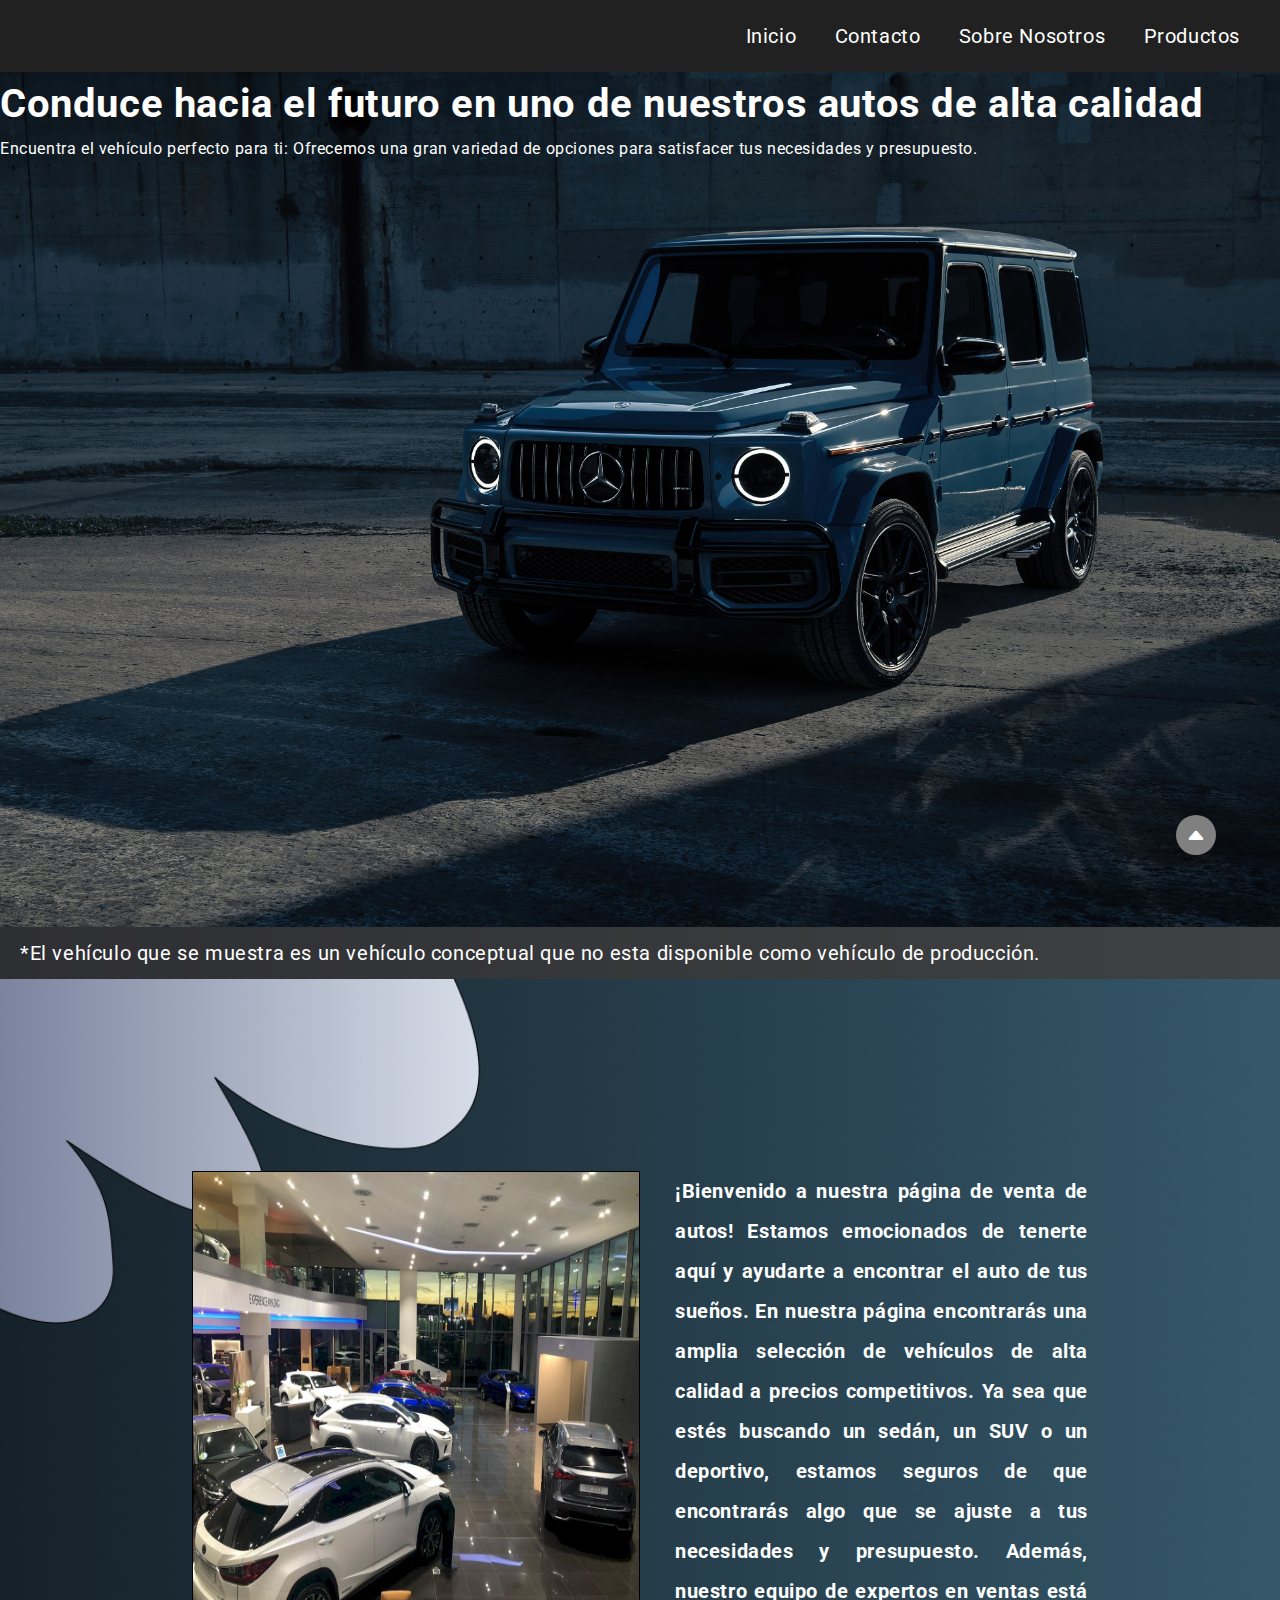
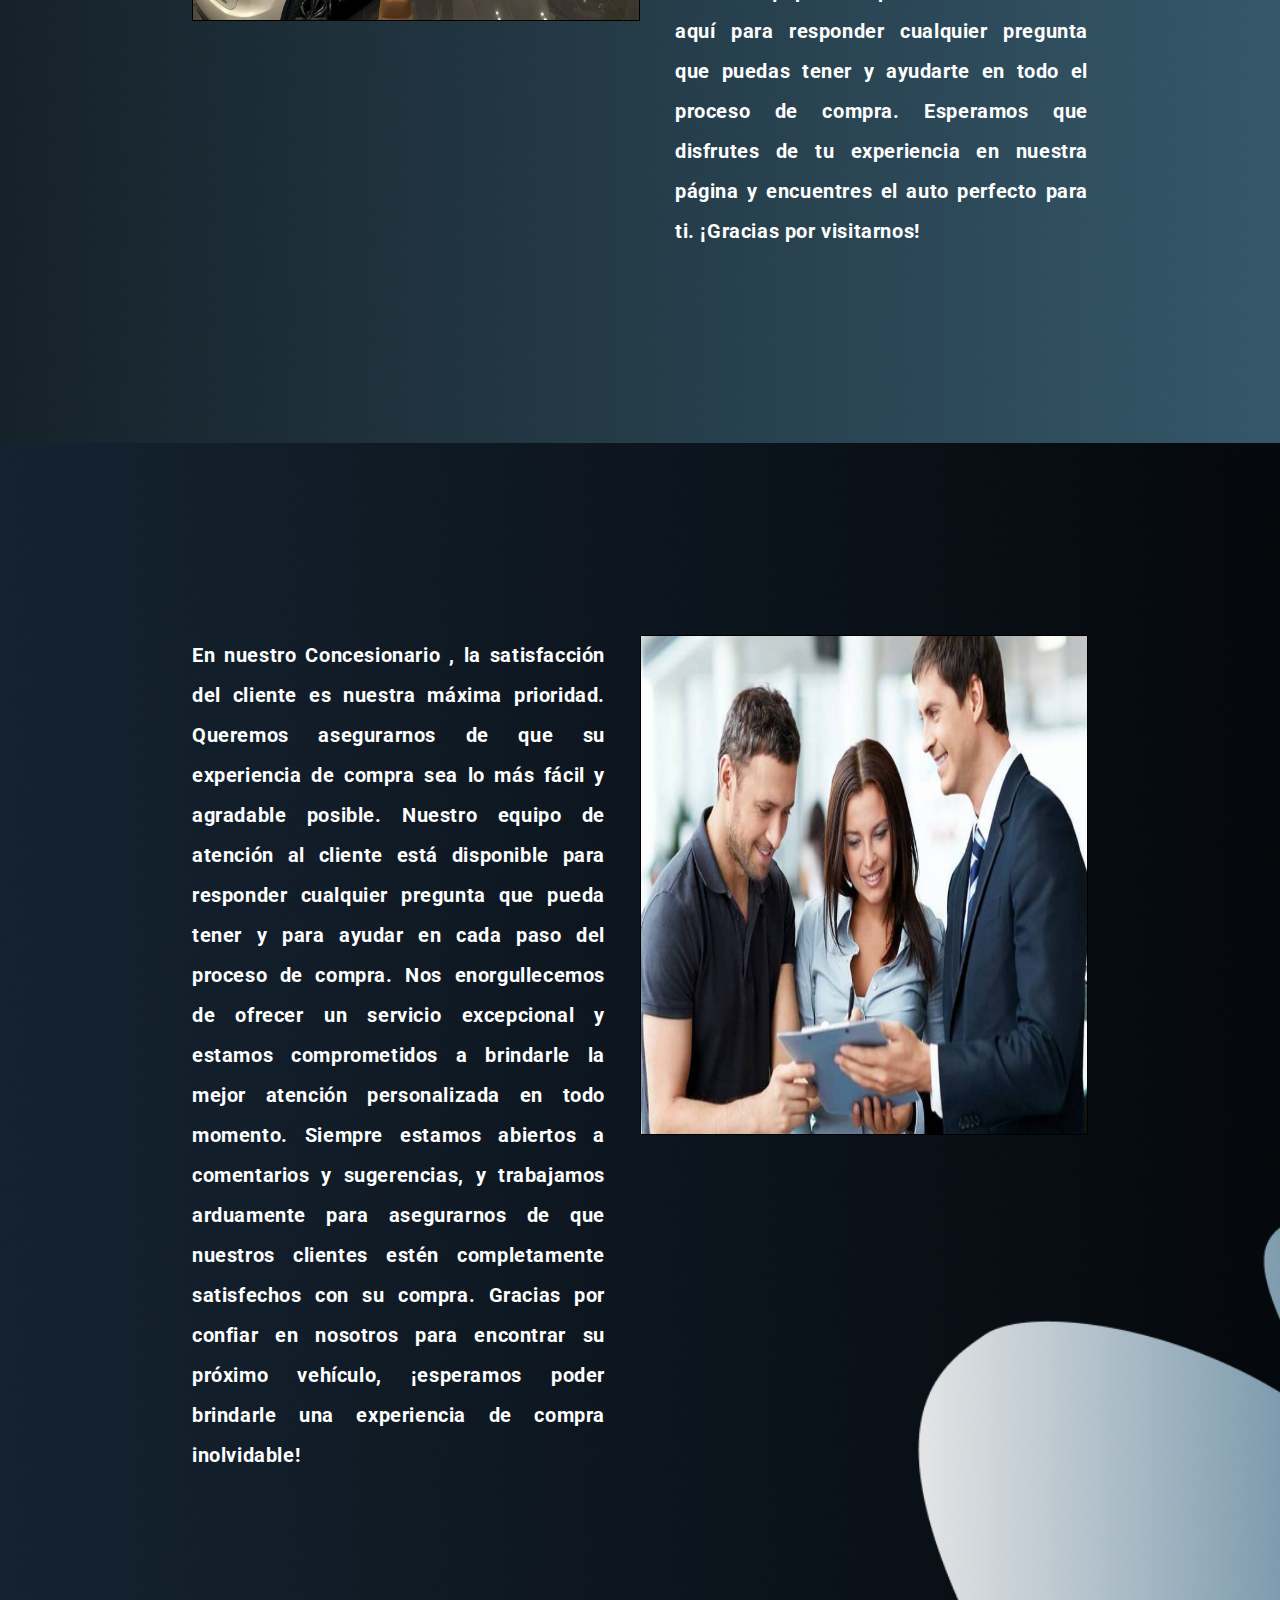
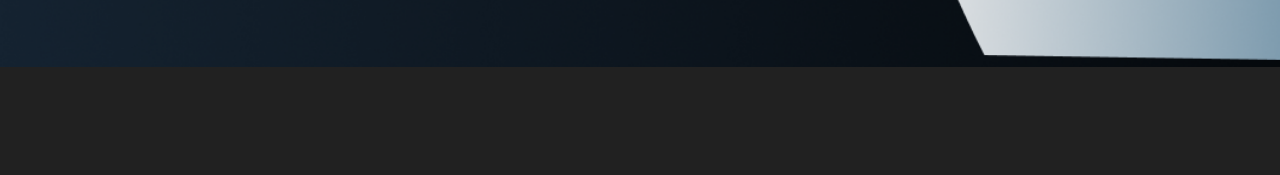
==== commit dbfa9f6d: "actualizacion3" ====
--- a/index.html
+++ b/index.html
@@ -10,10 +10,10 @@
 <body>
     <header>
         <nav>
-           
+            <div id="#"></div>
             <a href="">Inicio</a>
             <a href="Contacto.html">Contacto</a>
-            <a href="">Sobre Nosotros</a>
+            <a href="sobrenosotros.html">Sobre Nosotros</a>
             <a href="Productos.html">Productos</a>
         </nav>
         <i class="bi bi-list"></i>
@@ -53,7 +53,7 @@
       <img src="./Clientes.png" class="clienteimg" alt="Clientes">
     </div>
 </section>
-<a href="#">
+    <a href="#">
     <i class="bi bi-caret-up-fill"></i>
 </a>
     </main>
--- a/Style/Style.css
+++ b/Style/Style.css
@@ -12,14 +12,76 @@
   
 
 }
+html{
+    scroll-behavior: smooth;
+}
 body{
     width: 100%;
     height: 100%;
     letter-spacing: 0.03em;
     line-height: 1.6;
-    background: linear-gradient(90deg, #283048 0%, #859398 100%);
-    
-}
+    background:  linear-gradient(90deg, #283048 0%, #859398 100%);;
+    
+}
+
+
+
+.contenedorsn {
+	max-width: 900px;
+	width: 90%;
+	margin: 1em;
+	display: flex;
+	justify-content: space-between;
+}
+
+.textop{
+    padding: 10px 10px;
+    background-color: rgba(0, 0, 0, 0.39);
+    display: flex;
+	line-height: 30px;
+	color: #ffffff;
+    text-shadow: 3px 2px #000000;
+    justify-content: center;
+    box-shadow: 10px 5px 5px #00000098;
+    border-radius: 7px;
+}
+
+.contenido .titulo {
+	font-weight: bolder;
+	bottom: 10px;
+}
+
+.contenido .piep{
+    padding-bottom: 10px;
+    align-items: center;
+    display: flex;
+    justify-content: center;
+	color: #ffffffa6;
+}
+
+aside {
+    display: flex;
+    min-width: 12em;
+	margin: 10px 50px 20px;
+	height: 50%;
+	background: #173d5a;
+	padding: 10px;
+	border-radius: 5px;
+}
+
+aside .titulo {
+	font-weight: normal;
+	font-size: 24px;
+	margin-bottom: 20px;
+	color: #f2f2f2;
+}
+
+aside .secciones a {
+	margin-bottom: 5px;
+	color: #ffffff;
+    
+}
+
 main{
     
     min-height: 90vh;
@@ -298,10 +360,10 @@
         display: flex;
         justify-content: center;
         align-items: center;
-        font-size: 30px;
-        width: 45px;
-        height: 45px;
-        border-radius: 50%;
+        font-size: 20px;
+        width: 40px;
+        height: 40px;
+        border-radius: 70%;
         position: fixed;
         right: 5%;
         bottom: 5%;
@@ -327,6 +389,9 @@
         .cliente img {
             width: 100%;
         }
+        .contenedorsn{
+            flex-direction: column;
+        }
     }
     @media  screen and (max-width: 800px) {
         *{
@@ -342,4 +407,7 @@
             display: block;
             font-size: 2em;
         }
+        .cliente p{
+            order: 2;
+        }
     }